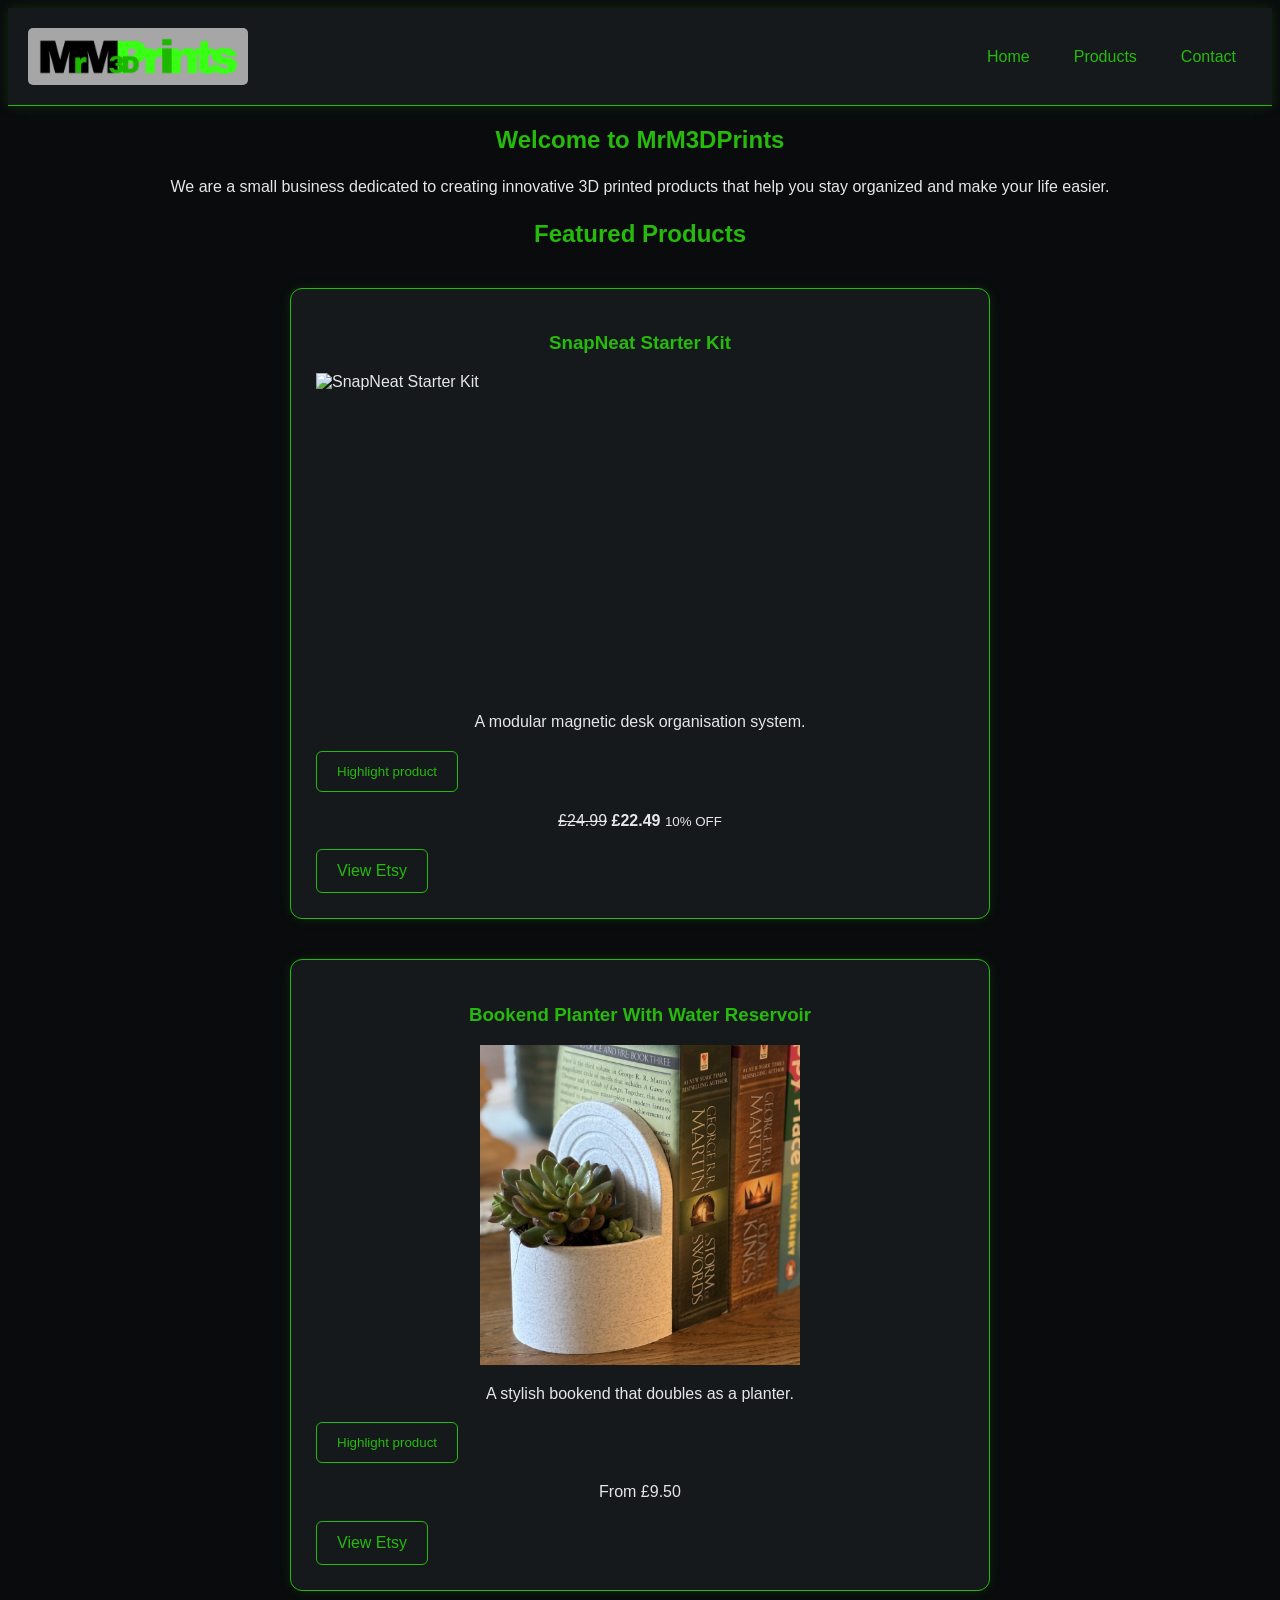
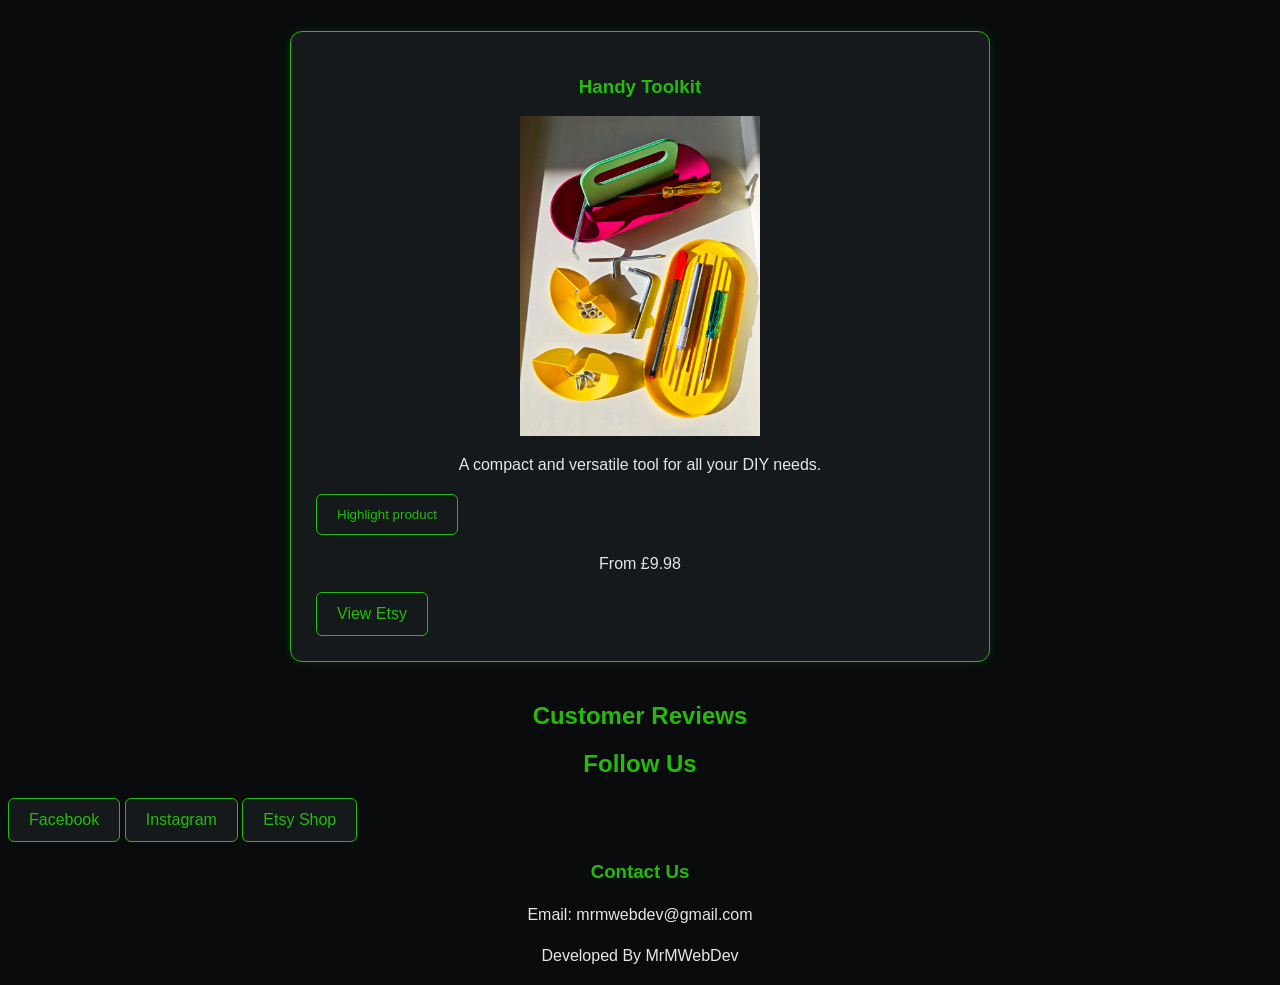
==== lesson-01/index.html @ 3fc4d609 "Fix price bug, rename files, add social links" ====
<!doctype html>

<html lang="en">

<head>
    <meta charset="UTF-8" />
    <meta name="viewport" content="width=device-width, initial-scale=1.0" />
    <link rel="stylesheet" href="css/style.css" />
    <title>MrM3DPrints | 3D Printed Desk & Home Products</title>
</head>

<body>
    <header>
        <div class="logo-bg">
            <img class="nav-img" src="images/mrm3dprints-long.png" alt="MrM3DPrints Logo" />
        </div>

        <button id="menu-toggle" type="button" aria-expanded="false" aria-controls="main-nav">
            ☰ Menu
        </button>

        <nav id="main-nav">
            <!-- Navigation links -->
            <a href="#">Home</a>
            <a href="#">Products</a>
            <a href="#">Contact</a>
        </nav>
    </header>

    <main>
        <section>
            <h1>Welcome to MrM3DPrints</h1>
            <p>
                We are a small business dedicated to creating innovative 3D printed products that help you
                stay organized and make your life easier.
            </p>
        </section>

        <h2>Featured Products</h2>

        <div id="product-list">

        </div>

        <section>
            <h2>Customer Reviews</h2>
        </section>
    </main>

    <section class="social-section">

        <h2>Follow Us</h2>

        <div class="social-links">
            <a class="neon-button" href="https://www.facebook.com/MrM3DPrints" target="_blank"
                rel="noopener noreferrer">
                Facebook
            </a>
            <a class="neon-button" href="https://www.instagram.com/mrm3dprints" target="_blank"
                rel="noopener noreferrer">
                Instagram
            </a>
            <a class="neon-button" href="https://mrm3dprints.etsy.com" target="_blank" rel="noopener noreferrer">
                Etsy Shop
            </a>
        </div>

    </section>

    <footer>
        <h3>Contact Us</h3>
        <p>Email: mrmwebdev@gmail.com</p>
        <p>Developed By MrMWebDev</p>
    </footer>

    <script src="js/scripts.js"></script>
</body>

</html>
---- lesson-01/css/style.css ----
body {
    background-color: #090b0d;
    color: #e6e6e6;
    font-family: Arial, sans-serif;
}

header {
    display: flex;
    padding: 20px;
    justify-content: space-between;
    background-color: #15191c;
    border-bottom: 1px solid #26ba0c;
    box-shadow: 0 0 12px rgba(38, 186, 12, 0.2);
}

/* Navigation links */
#menu-toggle {
    display: none;
    background: #15191c;
    color: #26ba0c;
    border: 1px solid #26ba0c;
    padding: 10px 15px;
    border-radius: 6px;
    cursor: pointer;
}

nav {
    display: flex;
    align-items: center;
    gap: 12px;
}

.logo-bg {
    display: flex;
    background-color: #a6a6a6;
    align-items: center;
    justify-content: center;
    margin-right: 20px;
    padding: 10px;
    border-radius: 5px;
}

.nav-img {
    display: block;
    max-width: 200px;
    height: auto;
}

header a {
    text-decoration: none;
    padding: 10px 16px;
    border-radius: 5px;
    color: #26ba0c;
    transition:
        background-color 0.2s ease,
        box-shadow 0.2s ease;
}

header a:hover {
    background-color: #202a20;
    box-shadow: 0 0 10px rgba(38, 186, 12, 0.3);
    text-decoration: none;
}

.neon-button {
    display: inline-block;
    padding: 12px 20px;
    color: #26ba0c;
    background-color: #15191c;
    border: 1px solid #26ba0c;
    border-radius: 6px;
    text-decoration: none;
    transition: background-color 0.2s ease, box-shadow 0.2s ease;
}

.neon-button:hover {
    background-color: #202a20;
    box-shadow: 0 0 12px rgba(38, 186, 12, 0.35);
}

.neon-button:focus-visible,
nav a:focus-visible {
    outline: 2px solid #e6e6e6;
    outline-offset: 4px;
}

h1,
h2,
h3 {
    text-align: center;
    color: #26ba0c;
}

p {
    text-align: center;
    font-size: 16px;
    color: #e6e6e6;
    line-height: 1.6;
}

/* Product section */
.product-section {
    box-sizing: border-box;
    width: 90%;
    max-width: 700px;
    margin: 40px auto;
    padding: 25px;
    border-radius: 12px;
    background-color: #15191c;
    border: 1px solid #26ba0c;
    box-shadow: 0 0 12px rgba(38, 186, 12, 0.15);
}

.product-img {
    display: block;
    width: 100%;
    height: 320px;
    object-fit: contain;
    
}

.product-section p {
    color: #e6e6e6;
}

.old-price {
    text-decoration: line-through;
}

.product-section h2 {
    color: #26ba0c;
    text-shadow: 0 0 8px rgba(38, 186, 12, 0.4);
}

.product-section.highlight {
    box-shadow: 0 0 20px rgba(38, 186, 12, 0.6);
}



@media (max-width: 600px) {
    header {
        flex-wrap: wrap;
        align-items: center;
        gap: 15px;
    }

    #menu-toggle {
        display: block;
    }

    #main-nav {
        display: none;
        flex-direction: column;
        width: 100%;
    }

    #main-nav.active {
        display: flex;
    }
}
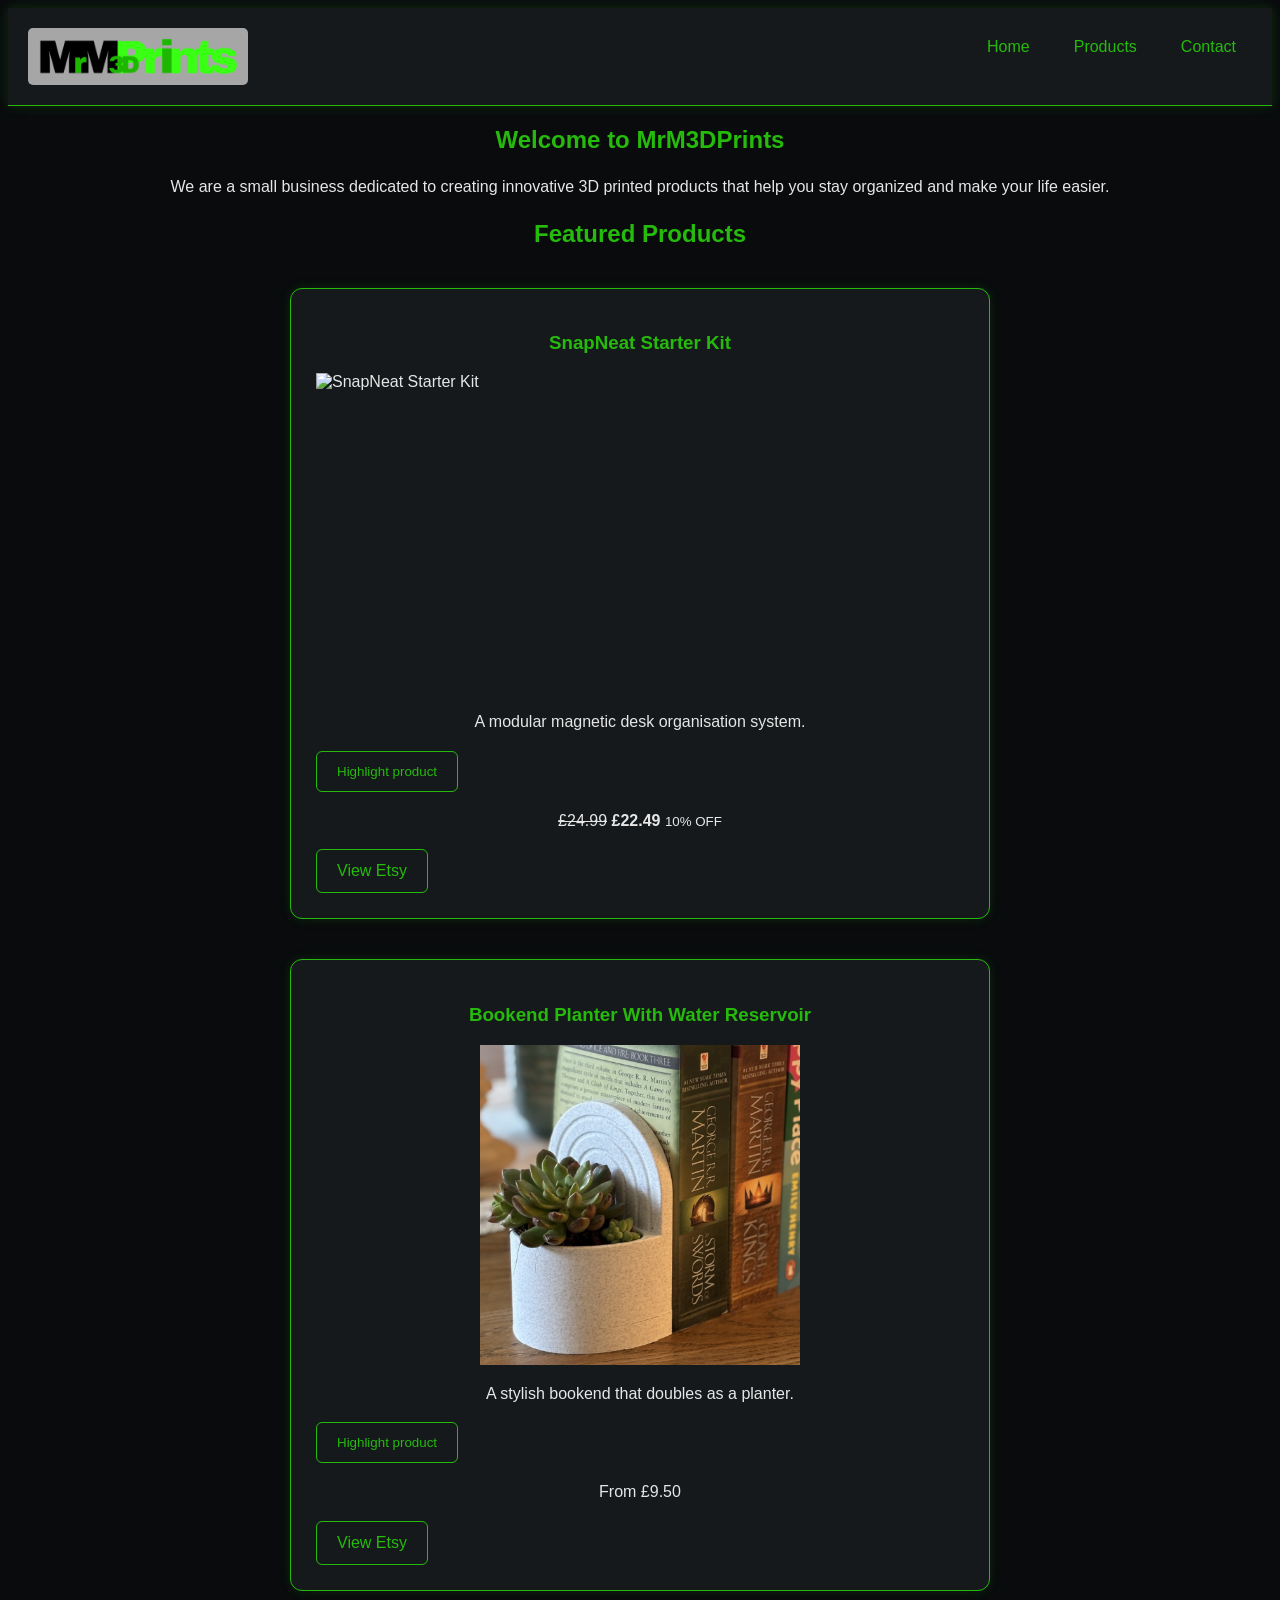
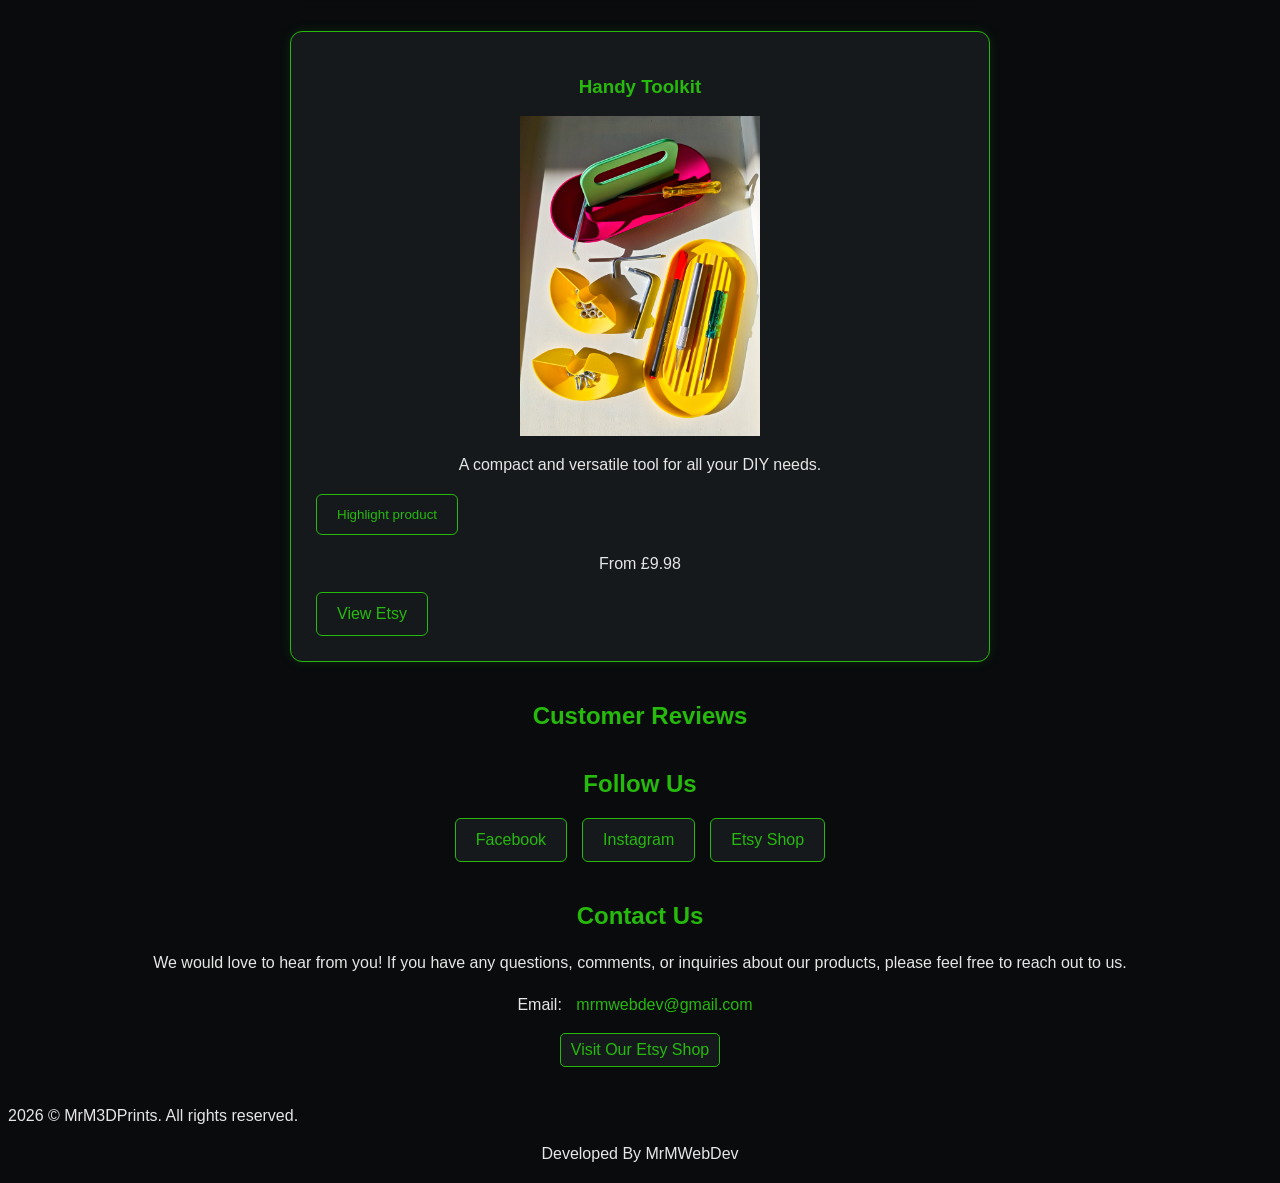
==== commit 766f4fae: "Add contact section and social buttons" ====
--- a/lesson-01/index.html
+++ b/lesson-01/index.html
@@ -12,7 +12,10 @@
 <body>
     <header>
         <div class="logo-bg">
-            <img class="nav-img" src="images/mrm3dprints-long.png" alt="MrM3DPrints Logo" />
+            <picture>
+                <source media="(max-width: 600px)" srcset="images/mrm3dprints.png" />
+                <img class="nav-img" src="images/mrm3dprints-long.png" alt="MrM3DPrints Logo" />
+            </picture>
         </div>
 
         <button id="menu-toggle" type="button" aria-expanded="false" aria-controls="main-nav">
@@ -20,15 +23,14 @@
         </button>
 
         <nav id="main-nav">
-            <!-- Navigation links -->
-            <a href="#">Home</a>
-            <a href="#">Products</a>
-            <a href="#">Contact</a>
+            <a href="#home">Home</a>
+            <a href="#products">Products</a>
+            <a href="#contact">Contact</a>
         </nav>
     </header>
 
     <main>
-        <section>
+        <section id="home">
             <h1>Welcome to MrM3DPrints</h1>
             <p>
                 We are a small business dedicated to creating innovative 3D printed products that help you
@@ -36,7 +38,7 @@
             </p>
         </section>
 
-        <h2>Featured Products</h2>
+        <h2 id="products">Featured Products</h2>
 
         <div id="product-list">
 
@@ -67,9 +69,24 @@
 
     </section>
 
-    <footer>
-        <h3>Contact Us</h3>
-        <p>Email: mrmwebdev@gmail.com</p>
+    <section class="centered" id="contact">
+    
+        <h2>Contact Us</h2>
+    
+        <p>We would love to hear from you! If you have any questions, comments, or inquiries about our products, please
+            feel free to reach out to us.</p>
+    
+        <p>Email: <a href="mailto:mrmwebdev@gmail.com">mrmwebdev@gmail.com</a></p>
+        
+        <a class="neon-button etsy-link" href="https://mrm3dprints.etsy.com" target="_blank" rel="noopener noreferrer">
+            Visit Our Etsy Shop
+        </a>
+        
+    </section>
+
+    <footer id="footer">
+        2026 &copy; MrM3DPrints. All rights reserved.
+
         <p>Developed By MrMWebDev</p>
     </footer>
 
--- a/lesson-01/css/style.css
+++ b/lesson-01/css/style.css
@@ -1,3 +1,7 @@
+html {
+    scroll-behavior: smooth;
+}
+
 body {
     background-color: #090b0d;
     color: #e6e6e6;
@@ -26,7 +30,7 @@
 
 nav {
     display: flex;
-    align-items: center;
+    justify-content: center;
     gap: 12px;
 }
 
@@ -116,7 +120,7 @@
     width: 100%;
     height: 320px;
     object-fit: contain;
-    
+
 }
 
 .product-section p {
@@ -136,7 +140,34 @@
     box-shadow: 0 0 20px rgba(38, 186, 12, 0.6);
 }
 
+.social-links {
+    display: flex;
+    justify-content: center;
+    gap: 15px;
+}
 
+.centered {
+    text-align: center;
+}
+
+.social-section,
+#contact {
+    margin: 40px auto;
+    padding: 0 20px;
+}
+
+#contact a {
+    color: #26ba0c;
+    text-decoration: none;
+    padding: 7px 10px;
+    border-radius: 5px;
+}
+
+#contact a:hover {
+    background-color: #202a20;
+    box-shadow: 0 0 10px rgba(38, 186, 12, 0.3);
+
+}
 
 @media (max-width: 600px) {
     header {
@@ -158,4 +189,8 @@
     #main-nav.active {
         display: flex;
     }
-}
+
+    .nav-img {
+        max-width: 60px;
+    }
+}
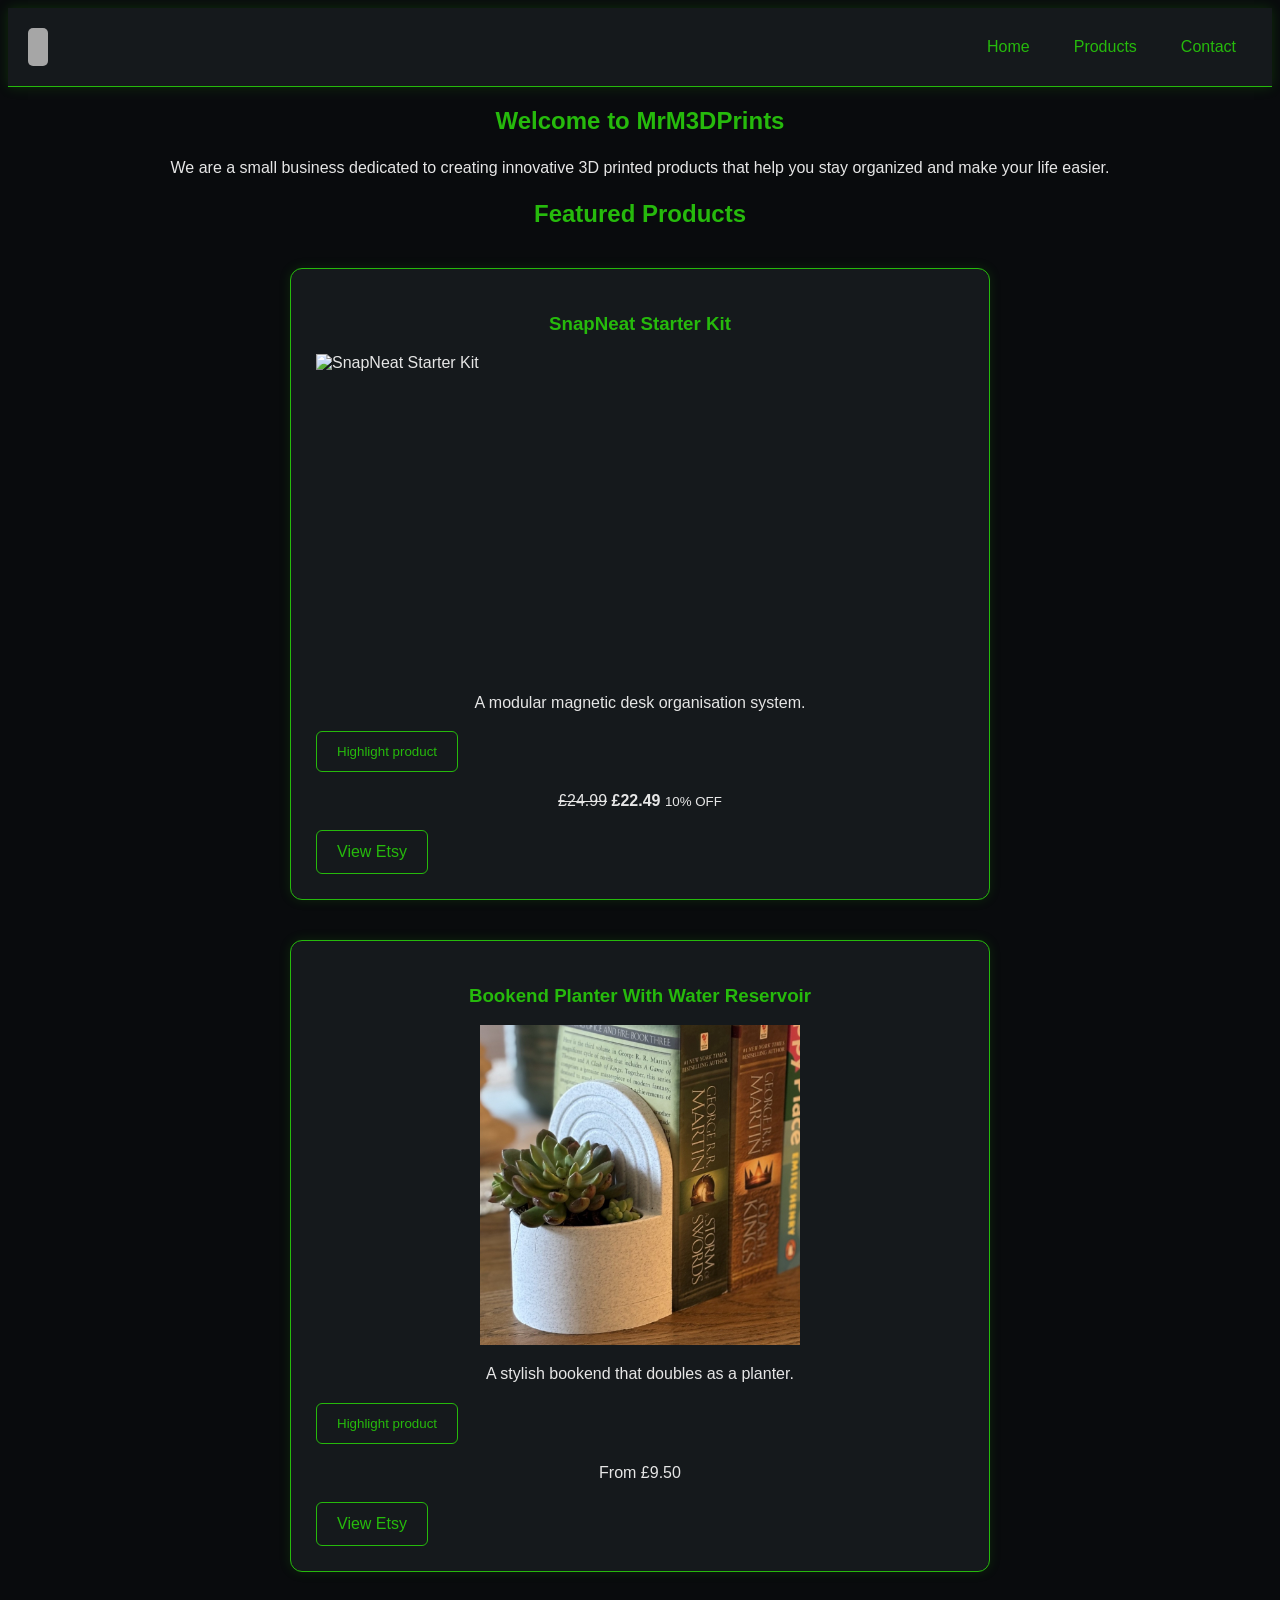
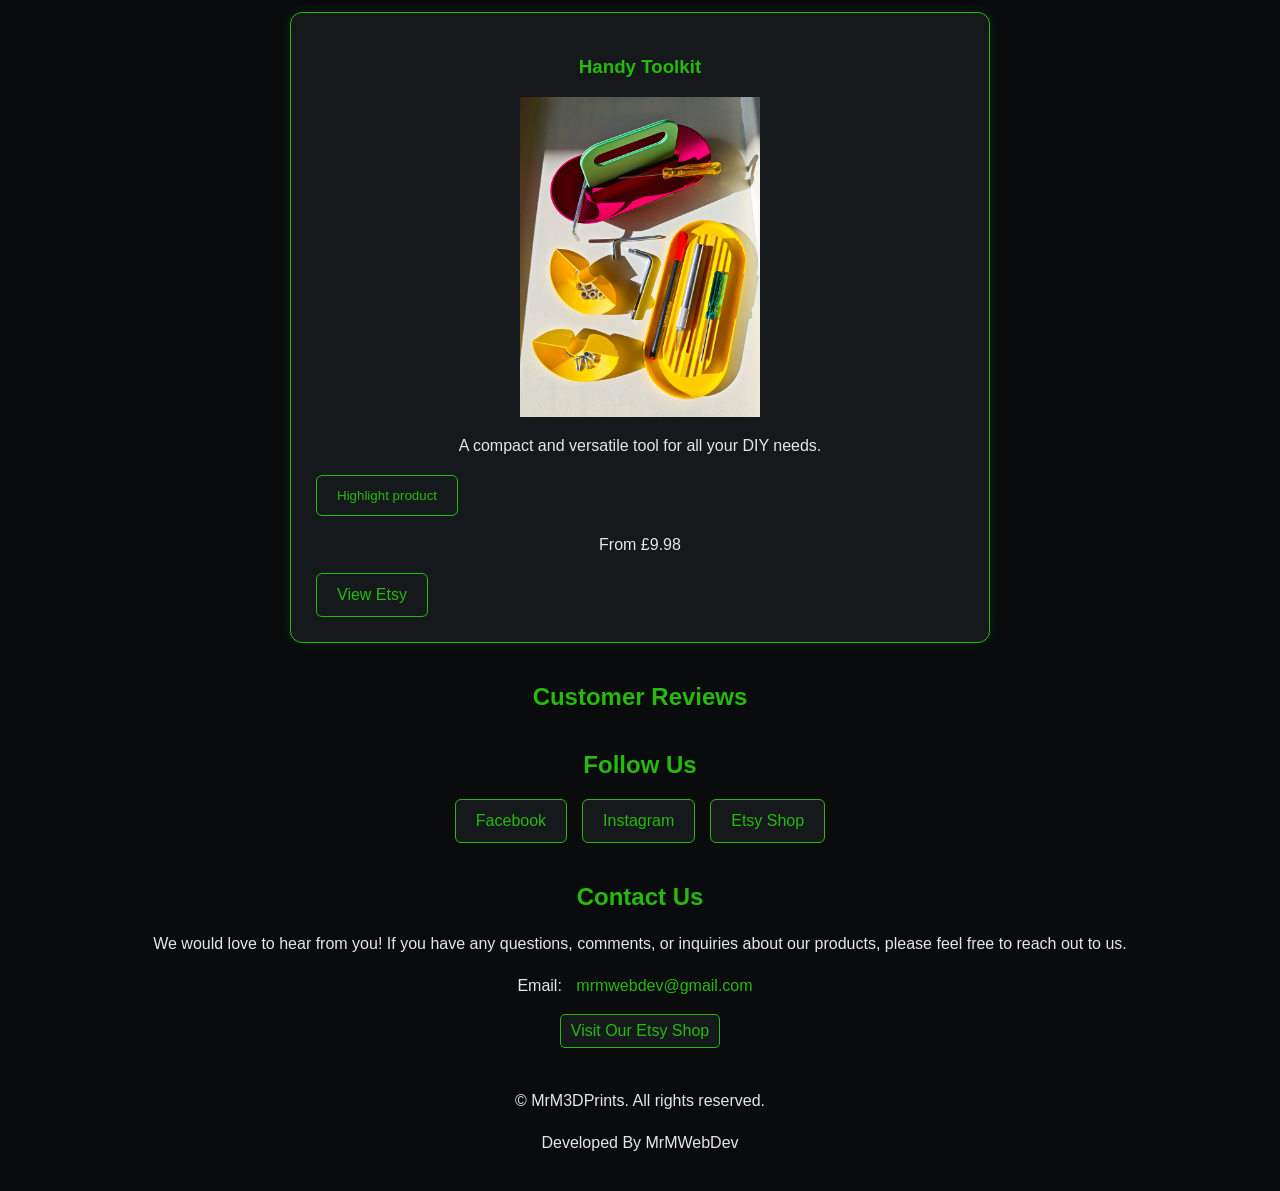
==== commit 93ffc863: "Move social and contact sections inside main" ====
--- a/lesson-01/index.html
+++ b/lesson-01/index.html
@@ -47,45 +47,48 @@
         <section>
             <h2>Customer Reviews</h2>
         </section>
+
+
+        <section class="social-section">
+
+            <h2>Follow Us</h2>
+
+            <div class="social-links">
+                <a class="neon-button" href="https://www.facebook.com/MrM3DPrints" target="_blank"
+                    rel="noopener noreferrer">
+                    Facebook
+                </a>
+                <a class="neon-button" href="https://www.instagram.com/mrm3dprints" target="_blank"
+                    rel="noopener noreferrer">
+                    Instagram
+                </a>
+                <a class="neon-button" href="https://mrm3dprints.etsy.com" target="_blank" rel="noopener noreferrer">
+                    Etsy Shop
+                </a>
+            </div>
+
+        </section>
+
+        <section class="centered" id="contact">
+
+            <h2>Contact Us</h2>
+
+            <p>We would love to hear from you! If you have any questions, comments, or inquiries about our products,
+                please
+                feel free to reach out to us.</p>
+
+            <p>Email: <a href="mailto:mrmwebdev@gmail.com">mrmwebdev@gmail.com</a></p>
+
+            <a class="neon-button" href="https://mrm3dprints.etsy.com" target="_blank"
+                rel="noopener noreferrer">
+                Visit Our Etsy Shop
+            </a>
+
+        </section>
     </main>
 
-    <section class="social-section">
-
-        <h2>Follow Us</h2>
-
-        <div class="social-links">
-            <a class="neon-button" href="https://www.facebook.com/MrM3DPrints" target="_blank"
-                rel="noopener noreferrer">
-                Facebook
-            </a>
-            <a class="neon-button" href="https://www.instagram.com/mrm3dprints" target="_blank"
-                rel="noopener noreferrer">
-                Instagram
-            </a>
-            <a class="neon-button" href="https://mrm3dprints.etsy.com" target="_blank" rel="noopener noreferrer">
-                Etsy Shop
-            </a>
-        </div>
-
-    </section>
-
-    <section class="centered" id="contact">
-    
-        <h2>Contact Us</h2>
-    
-        <p>We would love to hear from you! If you have any questions, comments, or inquiries about our products, please
-            feel free to reach out to us.</p>
-    
-        <p>Email: <a href="mailto:mrmwebdev@gmail.com">mrmwebdev@gmail.com</a></p>
-        
-        <a class="neon-button etsy-link" href="https://mrm3dprints.etsy.com" target="_blank" rel="noopener noreferrer">
-            Visit Our Etsy Shop
-        </a>
-        
-    </section>
-
-    <footer id="footer">
-        2026 &copy; MrM3DPrints. All rights reserved.
+    <footer>
+        <p>&copy; MrM3DPrints. All rights reserved.</p>
 
         <p>Developed By MrMWebDev</p>
     </footer>
--- a/lesson-01/css/style.css
+++ b/lesson-01/css/style.css
@@ -30,7 +30,7 @@
 
 nav {
     display: flex;
-    justify-content: center;
+    align-items: center;
     gap: 12px;
 }
 
@@ -142,6 +142,7 @@
 
 .social-links {
     display: flex;
+    flex-wrap: wrap;
     justify-content: center;
     gap: 15px;
 }
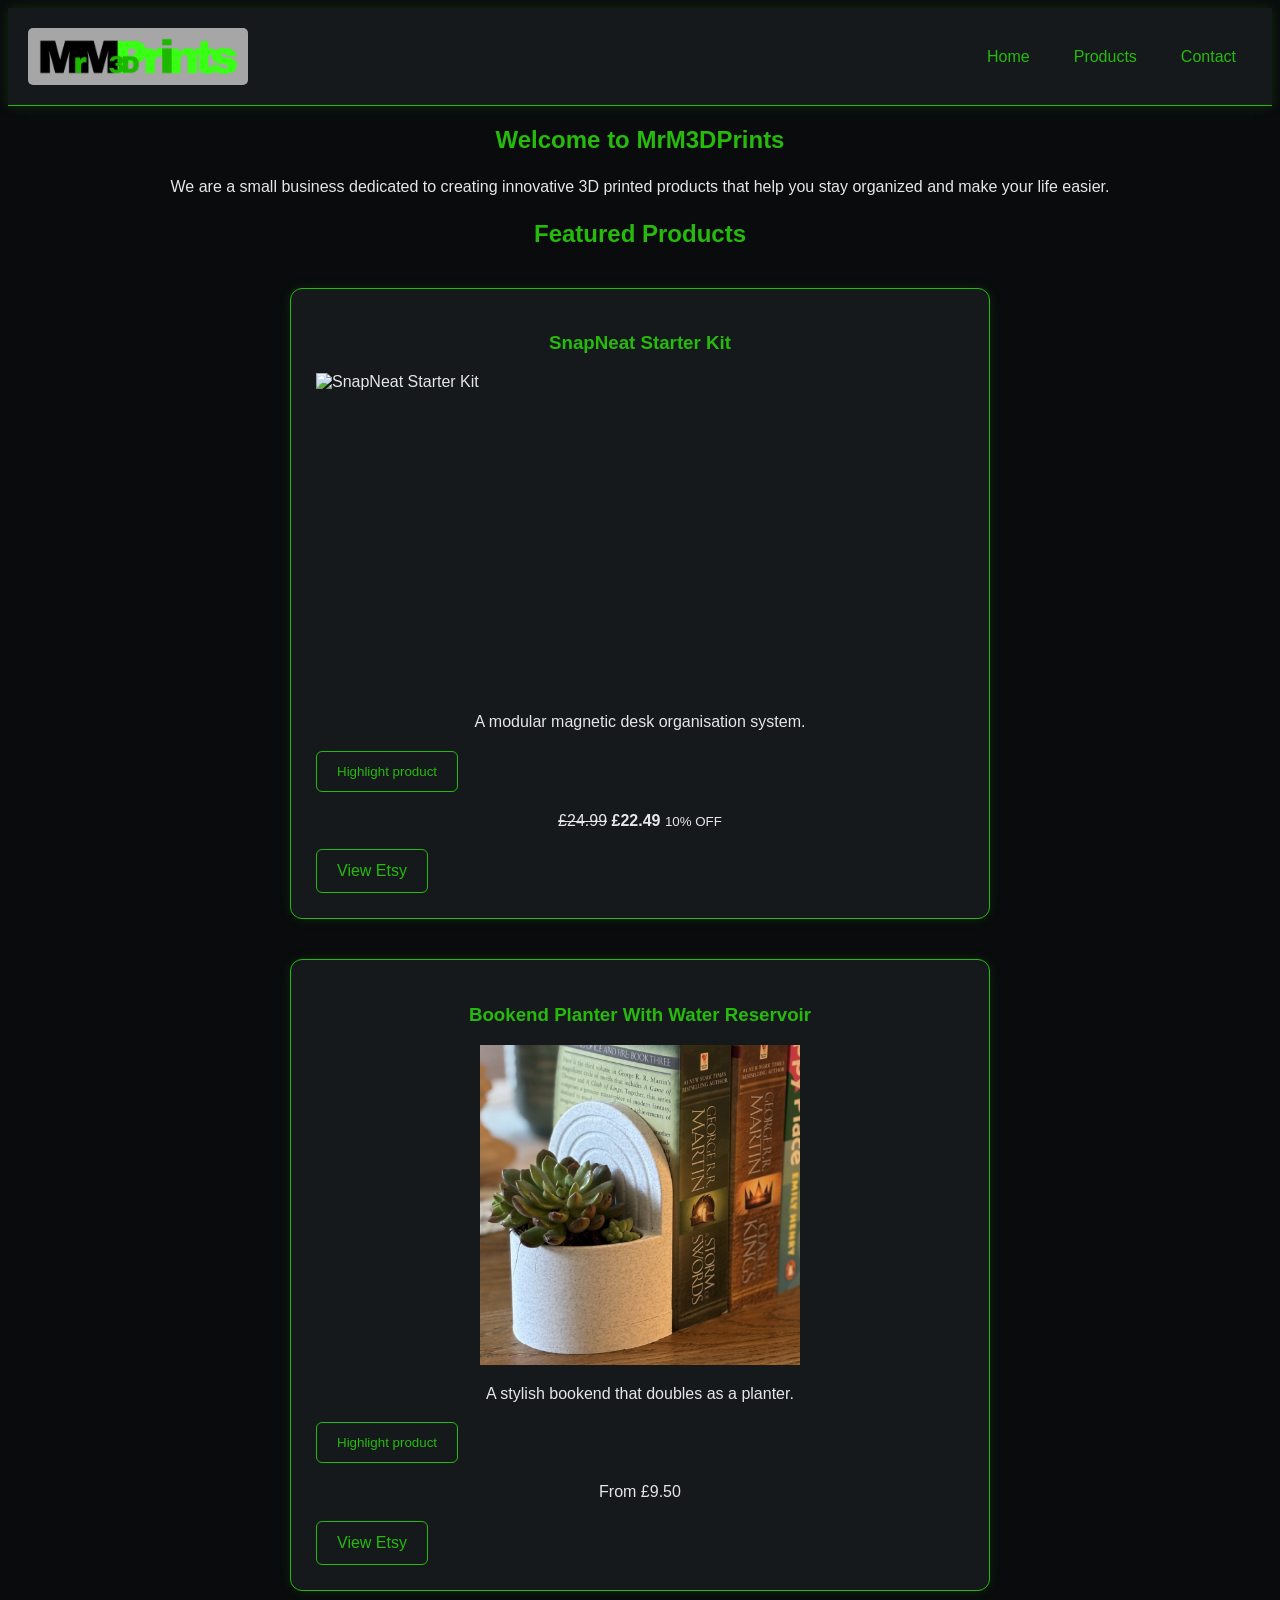
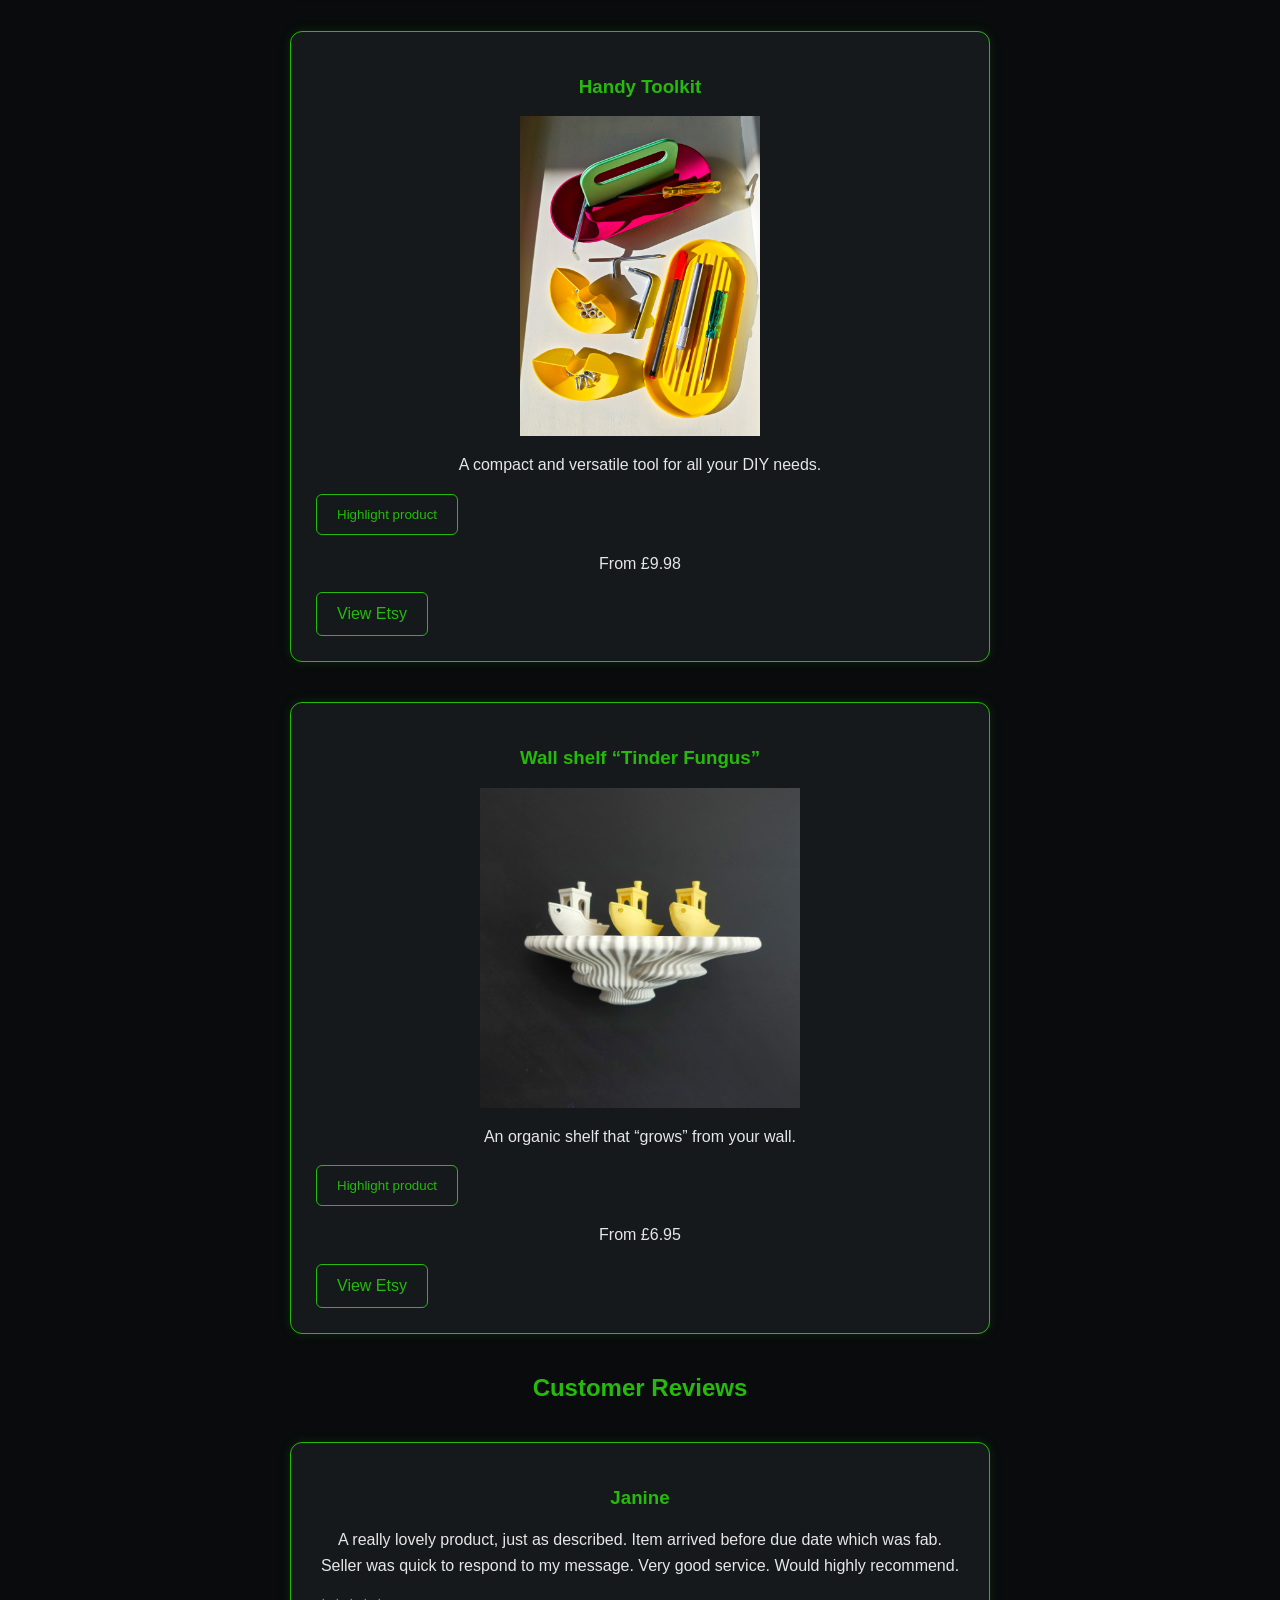
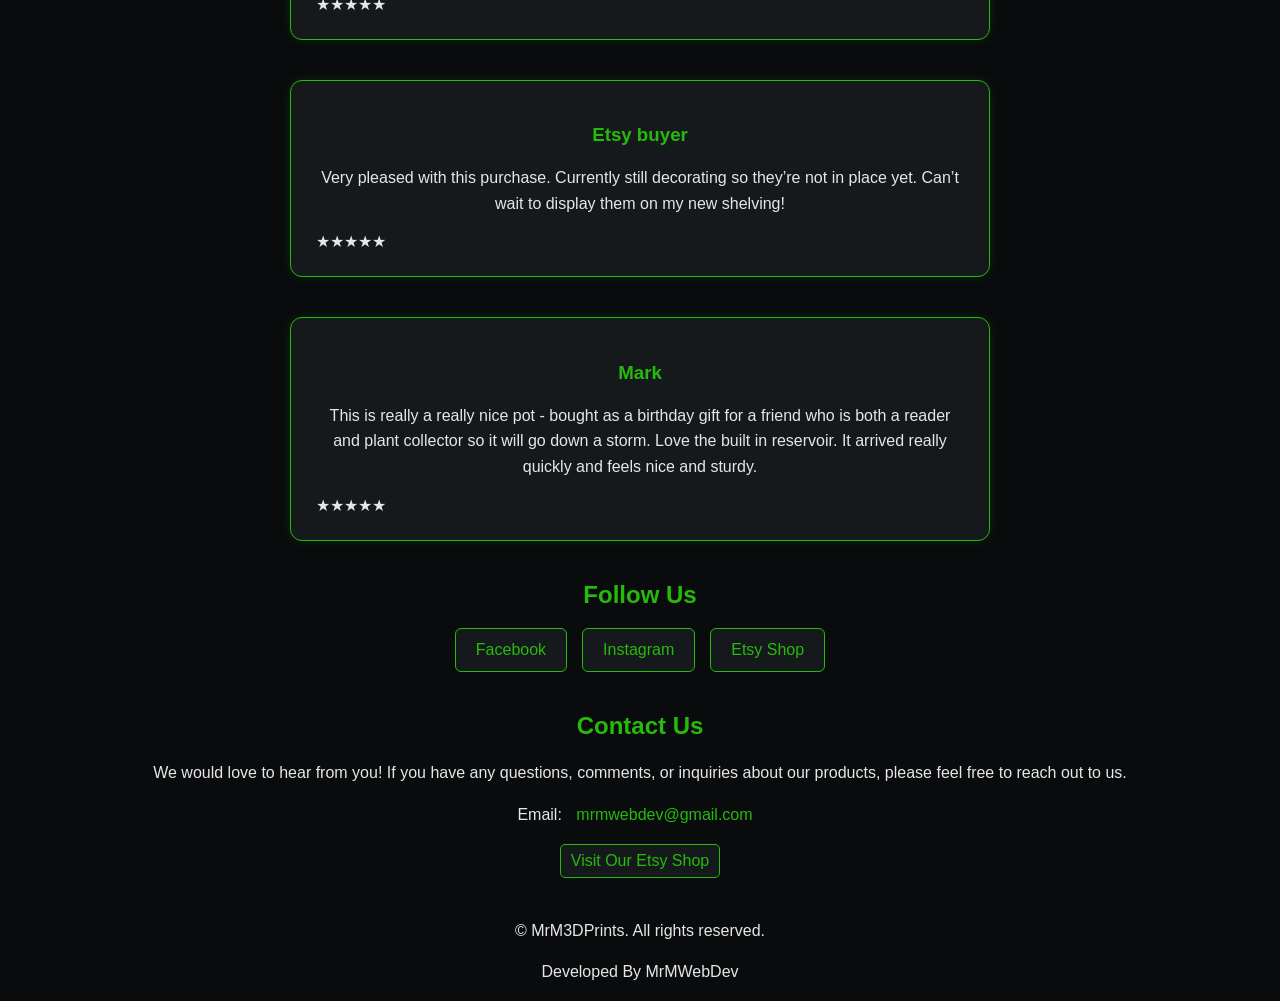
==== commit 290a1f7f: "fixing review" ====
--- a/lesson-01/index.html
+++ b/lesson-01/index.html
@@ -24,7 +24,7 @@
 
         <nav id="main-nav">
             <a href="#home">Home</a>
-            <a href="#products">Products</a>
+            <a href="#featured-products">Products</a>
             <a href="#contact">Contact</a>
         </nav>
     </header>
@@ -38,7 +38,7 @@
             </p>
         </section>
 
-        <h2 id="products">Featured Products</h2>
+        <h2 id="featured-products">Featured Products</h2>
 
         <div id="product-list">
 
@@ -46,6 +46,10 @@
 
         <section>
             <h2>Customer Reviews</h2>
+            <div id="review-list">
+                <!-- Reviews will be dynamically inserted here -->
+
+            </div>
         </section>
 
 
@@ -79,8 +83,7 @@
 
             <p>Email: <a href="mailto:mrmwebdev@gmail.com">mrmwebdev@gmail.com</a></p>
 
-            <a class="neon-button" href="https://mrm3dprints.etsy.com" target="_blank"
-                rel="noopener noreferrer">
+            <a class="neon-button" href="https://mrm3dprints.etsy.com" target="_blank" rel="noopener noreferrer">
                 Visit Our Etsy Shop
             </a>
 
@@ -93,6 +96,8 @@
         <p>Developed By MrMWebDev</p>
     </footer>
 
+    <script src="js/reviews.js"></script>
+    <script src="js/products.js"></script>
     <script src="js/scripts.js"></script>
 </body>
 
--- a/lesson-01/css/style.css
+++ b/lesson-01/css/style.css
@@ -140,6 +140,18 @@
     box-shadow: 0 0 20px rgba(38, 186, 12, 0.6);
 }
 
+.review-card {
+    box-sizing: border-box;
+    width: 90%;
+    max-width: 700px;
+    margin: 40px auto;
+    padding: 25px;
+    border-radius: 12px;
+    background-color: #15191c;
+    border: 1px solid #26ba0c;
+    box-shadow: 0 0 12px rgba(38, 186, 12, 0.15);
+}
+
 .social-links {
     display: flex;
     flex-wrap: wrap;
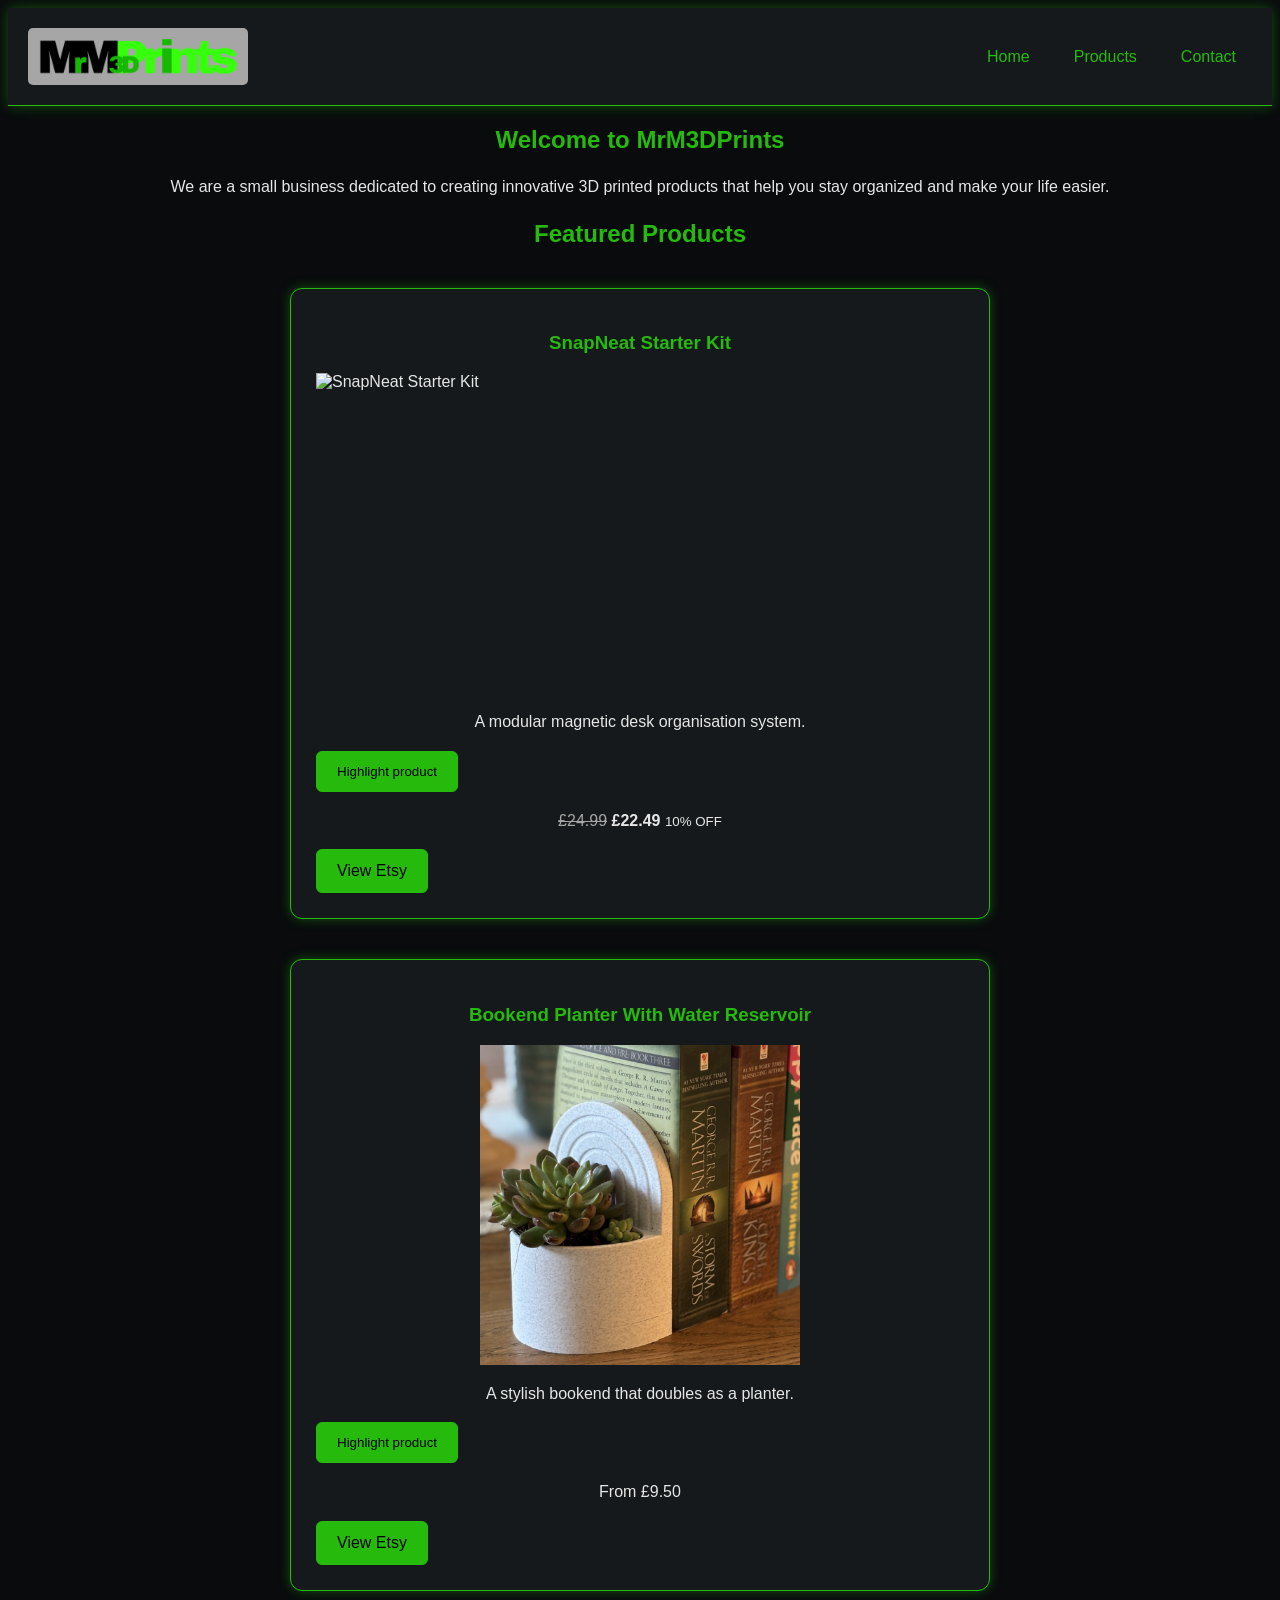
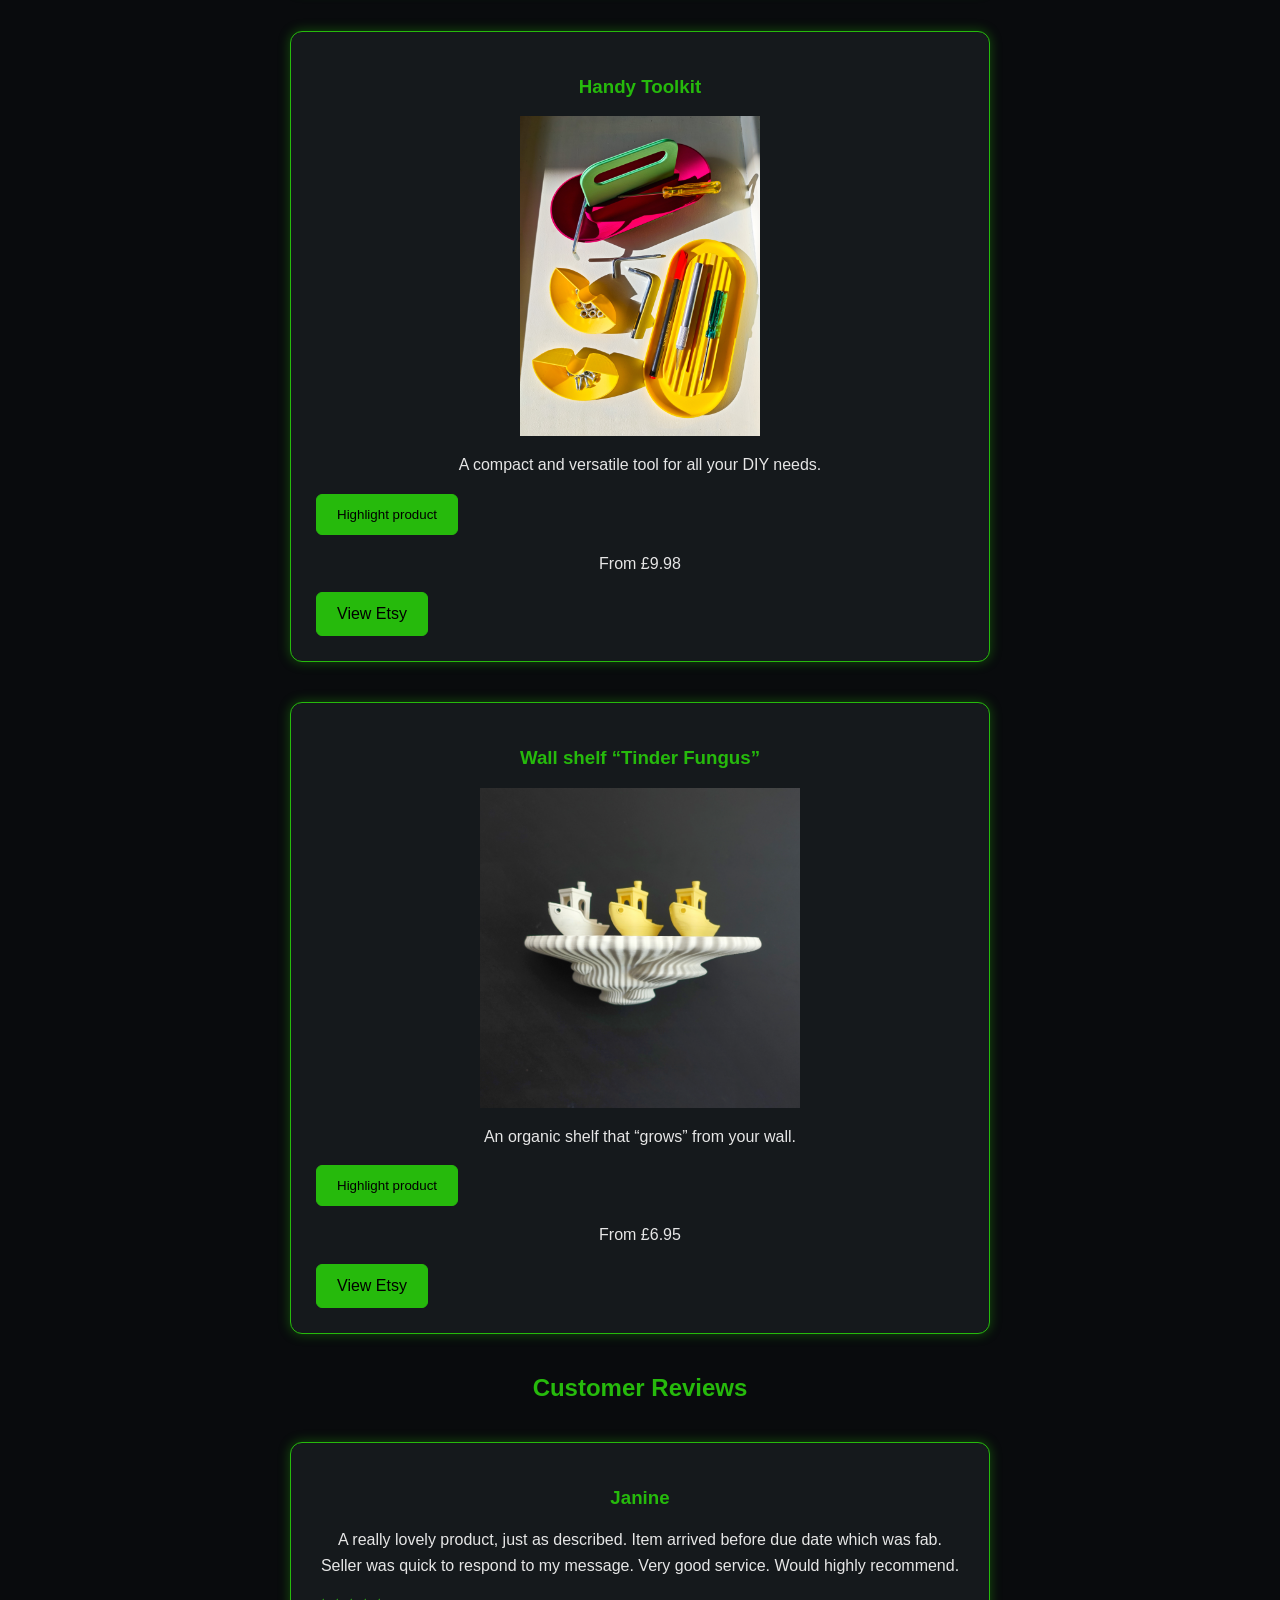
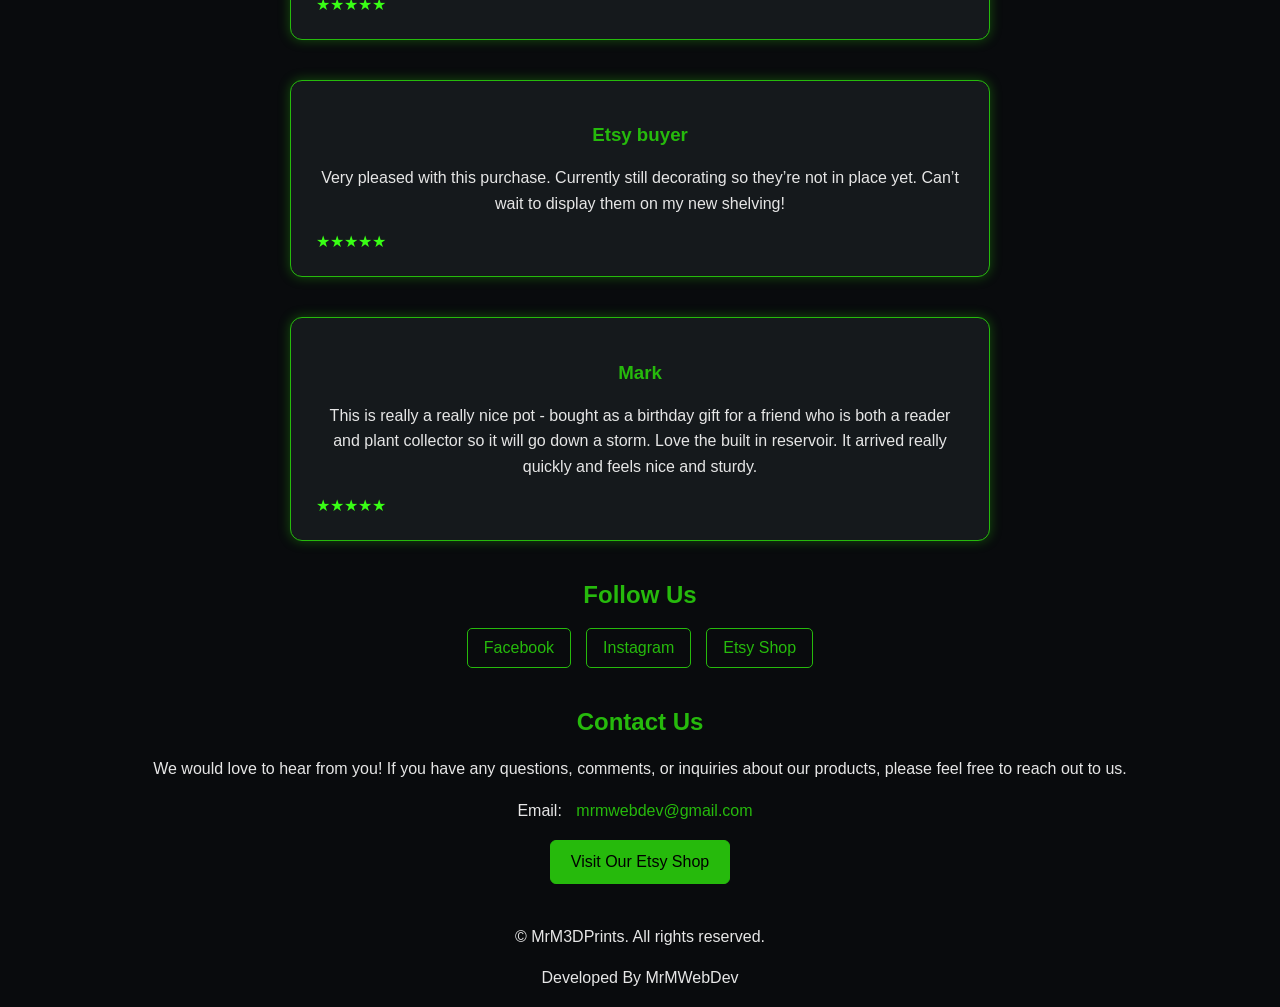
==== commit ce47e843: "fixed colours + css" ====
--- a/lesson-01/index.html
+++ b/lesson-01/index.html
@@ -5,6 +5,7 @@
 <head>
     <meta charset="UTF-8" />
     <meta name="viewport" content="width=device-width, initial-scale=1.0" />
+    <meta name="description" content="3D printing services and 3D printed home decor products, made in the UK">
     <link rel="stylesheet" href="css/style.css" />
     <title>MrM3DPrints | 3D Printed Desk & Home Products</title>
 </head>
@@ -44,7 +45,7 @@
 
         </div>
 
-        <section>
+        <section id="reviews">
             <h2>Customer Reviews</h2>
             <div id="review-list">
                 <!-- Reviews will be dynamically inserted here -->
@@ -58,15 +59,13 @@
             <h2>Follow Us</h2>
 
             <div class="social-links">
-                <a class="neon-button" href="https://www.facebook.com/MrM3DPrints" target="_blank"
-                    rel="noopener noreferrer">
+                <a href="https://www.facebook.com/MrM3DPrints" target="_blank" rel="noopener noreferrer">
                     Facebook
                 </a>
-                <a class="neon-button" href="https://www.instagram.com/mrm3dprints" target="_blank"
-                    rel="noopener noreferrer">
+                <a href="https://www.instagram.com/mrm3dprints" target="_blank" rel="noopener noreferrer">
                     Instagram
                 </a>
-                <a class="neon-button" href="https://mrm3dprints.etsy.com" target="_blank" rel="noopener noreferrer">
+                <a href="https://mrm3dprints.etsy.com" target="_blank" rel="noopener noreferrer">
                     Etsy Shop
                 </a>
             </div>
@@ -81,7 +80,7 @@
                 please
                 feel free to reach out to us.</p>
 
-            <p>Email: <a href="mailto:mrmwebdev@gmail.com">mrmwebdev@gmail.com</a></p>
+            <p>Email: <a class="email" href="mailto:mrmwebdev@gmail.com">mrmwebdev@gmail.com</a></p>
 
             <a class="neon-button" href="https://mrm3dprints.etsy.com" target="_blank" rel="noopener noreferrer">
                 Visit Our Etsy Shop
@@ -96,9 +95,9 @@
         <p>Developed By MrMWebDev</p>
     </footer>
 
-    <script src="js/reviews.js"></script>
-    <script src="js/products.js"></script>
-    <script src="js/scripts.js"></script>
+    <script src="js/reviews.js" defer></script>
+    <script src="js/products.js" defer></script>
+    <script src="js/scripts.js" defer></script>
 </body>
 
 </html>
--- a/lesson-01/css/style.css
+++ b/lesson-01/css/style.css
@@ -1,10 +1,23 @@
+:root {
+    --primary-color: #26ba0c;
+    --bright-color: #39ff15;
+    --glow-color: rgba(38, 186, 12, 0.4);
+    --secondary-color: #15191c;
+    --hover-glow: #0f2a0b;
+    --primary-bg-color: #090b0d;
+    --img-bg-color: #a6a6a6;
+    --muted-color: #a6a6a6;
+    --text-color: #e6e6e6;
+    --text-on-green: #000000;
+}
+
 html {
     scroll-behavior: smooth;
 }
 
 body {
-    background-color: #090b0d;
-    color: #e6e6e6;
+    background-color: var(--primary-bg-color);
+    color: var(--text-color);
     font-family: Arial, sans-serif;
 }
 
@@ -12,17 +25,17 @@
     display: flex;
     padding: 20px;
     justify-content: space-between;
-    background-color: #15191c;
-    border-bottom: 1px solid #26ba0c;
-    box-shadow: 0 0 12px rgba(38, 186, 12, 0.2);
+    background-color: var(--secondary-color);
+    border-bottom: 1px solid var(--primary-color);
+    box-shadow: 0 0 12px var(--glow-color);
 }
 
 /* Navigation links */
 #menu-toggle {
     display: none;
-    background: #15191c;
-    color: #26ba0c;
-    border: 1px solid #26ba0c;
+    background: var(--secondary-color);
+    color: var(--primary-color);
+    border: 1px solid var(--primary-color);
     padding: 10px 15px;
     border-radius: 6px;
     cursor: pointer;
@@ -36,7 +49,7 @@
 
 .logo-bg {
     display: flex;
-    background-color: #a6a6a6;
+    background-color: var(--img-bg-color);
     align-items: center;
     justify-content: center;
     margin-right: 20px;
@@ -54,37 +67,38 @@
     text-decoration: none;
     padding: 10px 16px;
     border-radius: 5px;
-    color: #26ba0c;
+    color: var(--primary-color);
     transition:
         background-color 0.2s ease,
         box-shadow 0.2s ease;
 }
 
 header a:hover {
-    background-color: #202a20;
-    box-shadow: 0 0 10px rgba(38, 186, 12, 0.3);
+    background-color: var(--hover-glow);
+    box-shadow: 0 0 10px var(--glow-color);
     text-decoration: none;
 }
 
 .neon-button {
     display: inline-block;
     padding: 12px 20px;
-    color: #26ba0c;
-    background-color: #15191c;
-    border: 1px solid #26ba0c;
+    color: var(--text-on-green);
+    background-color: var(--primary-color);
+    border: 1px solid var(--primary-color);
     border-radius: 6px;
     text-decoration: none;
-    transition: background-color 0.2s ease, box-shadow 0.2s ease;
+    transition: background-color 0.2s ease, box-shadow 0.2s ease, color 0.2s ease;
 }
 
 .neon-button:hover {
-    background-color: #202a20;
-    box-shadow: 0 0 12px rgba(38, 186, 12, 0.35);
+    color: var(--primary-color);
+    background-color: var(--hover-glow);
+    box-shadow: 0 0 12px var(--bright-color);
 }
 
 .neon-button:focus-visible,
-nav a:focus-visible {
-    outline: 2px solid #e6e6e6;
+nav a:focus-visible, .social-links a:focus-visible {
+    outline: 2px solid var(--text-color);
     outline-offset: 4px;
 }
 
@@ -92,13 +106,13 @@
 h2,
 h3 {
     text-align: center;
-    color: #26ba0c;
+    color: var(--primary-color);
 }
 
 p {
     text-align: center;
     font-size: 16px;
-    color: #e6e6e6;
+    color: var(--text-color);
     line-height: 1.6;
 }
 
@@ -110,9 +124,9 @@
     margin: 40px auto;
     padding: 25px;
     border-radius: 12px;
-    background-color: #15191c;
-    border: 1px solid #26ba0c;
-    box-shadow: 0 0 12px rgba(38, 186, 12, 0.15);
+    background-color: var(--secondary-color);
+    border: 1px solid var(--primary-color);
+    box-shadow: 0 0 12px var(--glow-color);
 }
 
 .product-img {
@@ -124,20 +138,21 @@
 }
 
 .product-section p {
-    color: #e6e6e6;
+    color: var(--text-color);
 }
 
 .old-price {
     text-decoration: line-through;
+    color: var(--muted-color);
 }
 
 .product-section h2 {
-    color: #26ba0c;
-    text-shadow: 0 0 8px rgba(38, 186, 12, 0.4);
+    color: var(--primary-color);
+    text-shadow: 0 0 8px var(--glow-color);
 }
 
 .product-section.highlight {
-    box-shadow: 0 0 20px rgba(38, 186, 12, 0.6);
+    box-shadow: 0 0 20px var(--bright-color);
 }
 
 .review-card {
@@ -147,9 +162,13 @@
     margin: 40px auto;
     padding: 25px;
     border-radius: 12px;
-    background-color: #15191c;
-    border: 1px solid #26ba0c;
-    box-shadow: 0 0 12px rgba(38, 186, 12, 0.15);
+    background-color: var(--secondary-color);
+    border: 1px solid var(--primary-color);
+    box-shadow: 0 0 12px var(--glow-color);
+}
+
+.stars {
+    color: var(--bright-color);
 }
 
 .social-links {
@@ -157,6 +176,23 @@
     flex-wrap: wrap;
     justify-content: center;
     gap: 15px;
+}
+
+.social-links a {
+    text-decoration: none;
+    padding: 10px 16px;
+    border: 1px solid var(--primary-color);
+    border-radius: 5px;
+    color: var(--primary-color);
+    transition:
+        background-color 0.2s ease,
+        box-shadow 0.2s ease;
+}
+
+.social-links a:hover {
+    background-color: var(--hover-glow);
+    box-shadow: 0 0 10px var(--bright-color);
+    text-decoration: none;
 }
 
 .centered {
@@ -169,16 +205,21 @@
     padding: 0 20px;
 }
 
-#contact a {
-    color: #26ba0c;
+#contact .email {
+
     text-decoration: none;
     padding: 7px 10px;
     border-radius: 5px;
 }
 
-#contact a:hover {
-    background-color: #202a20;
-    box-shadow: 0 0 10px rgba(38, 186, 12, 0.3);
+.email {
+    color: var(--primary-color);
+}
+
+#contact .email:hover {
+    color: var(--primary-color);
+    background-color: var(--hover-glow);
+    box-shadow: 0 0 10px var(--bright-color);
 
 }
 
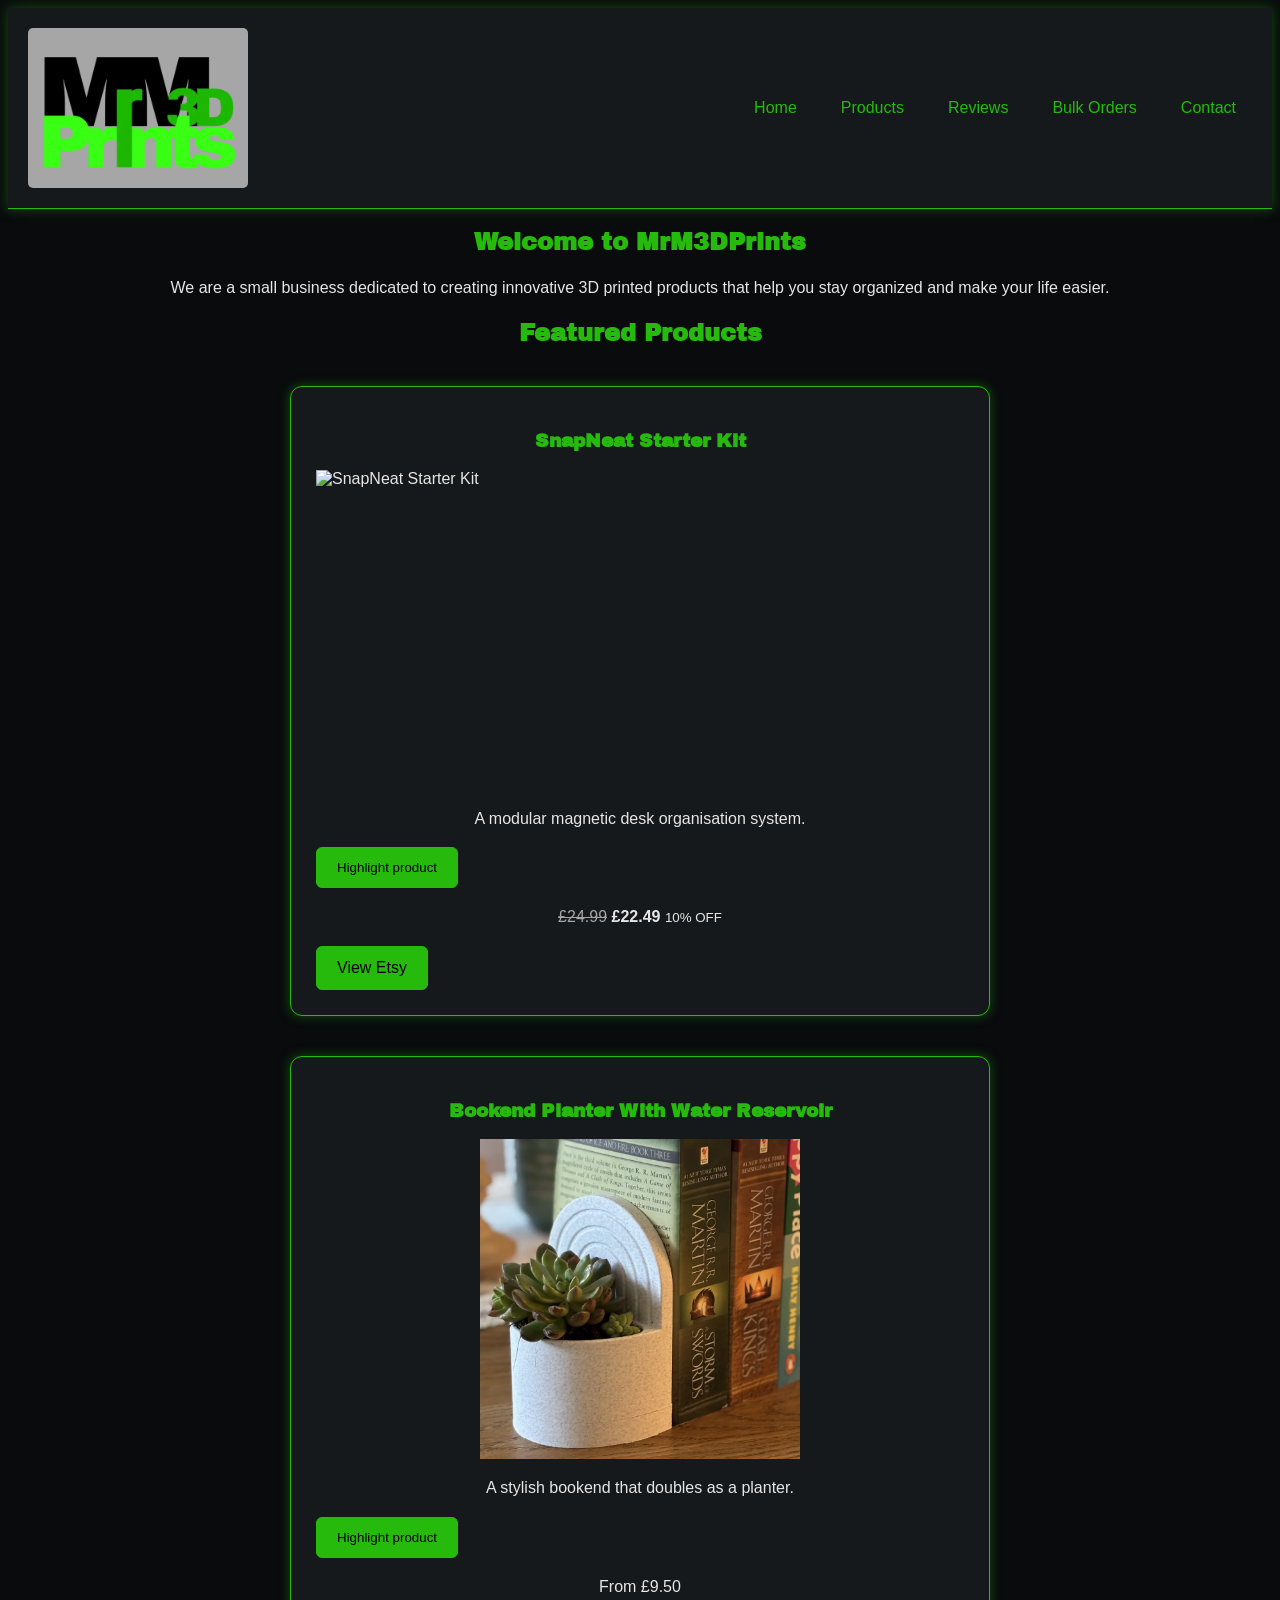
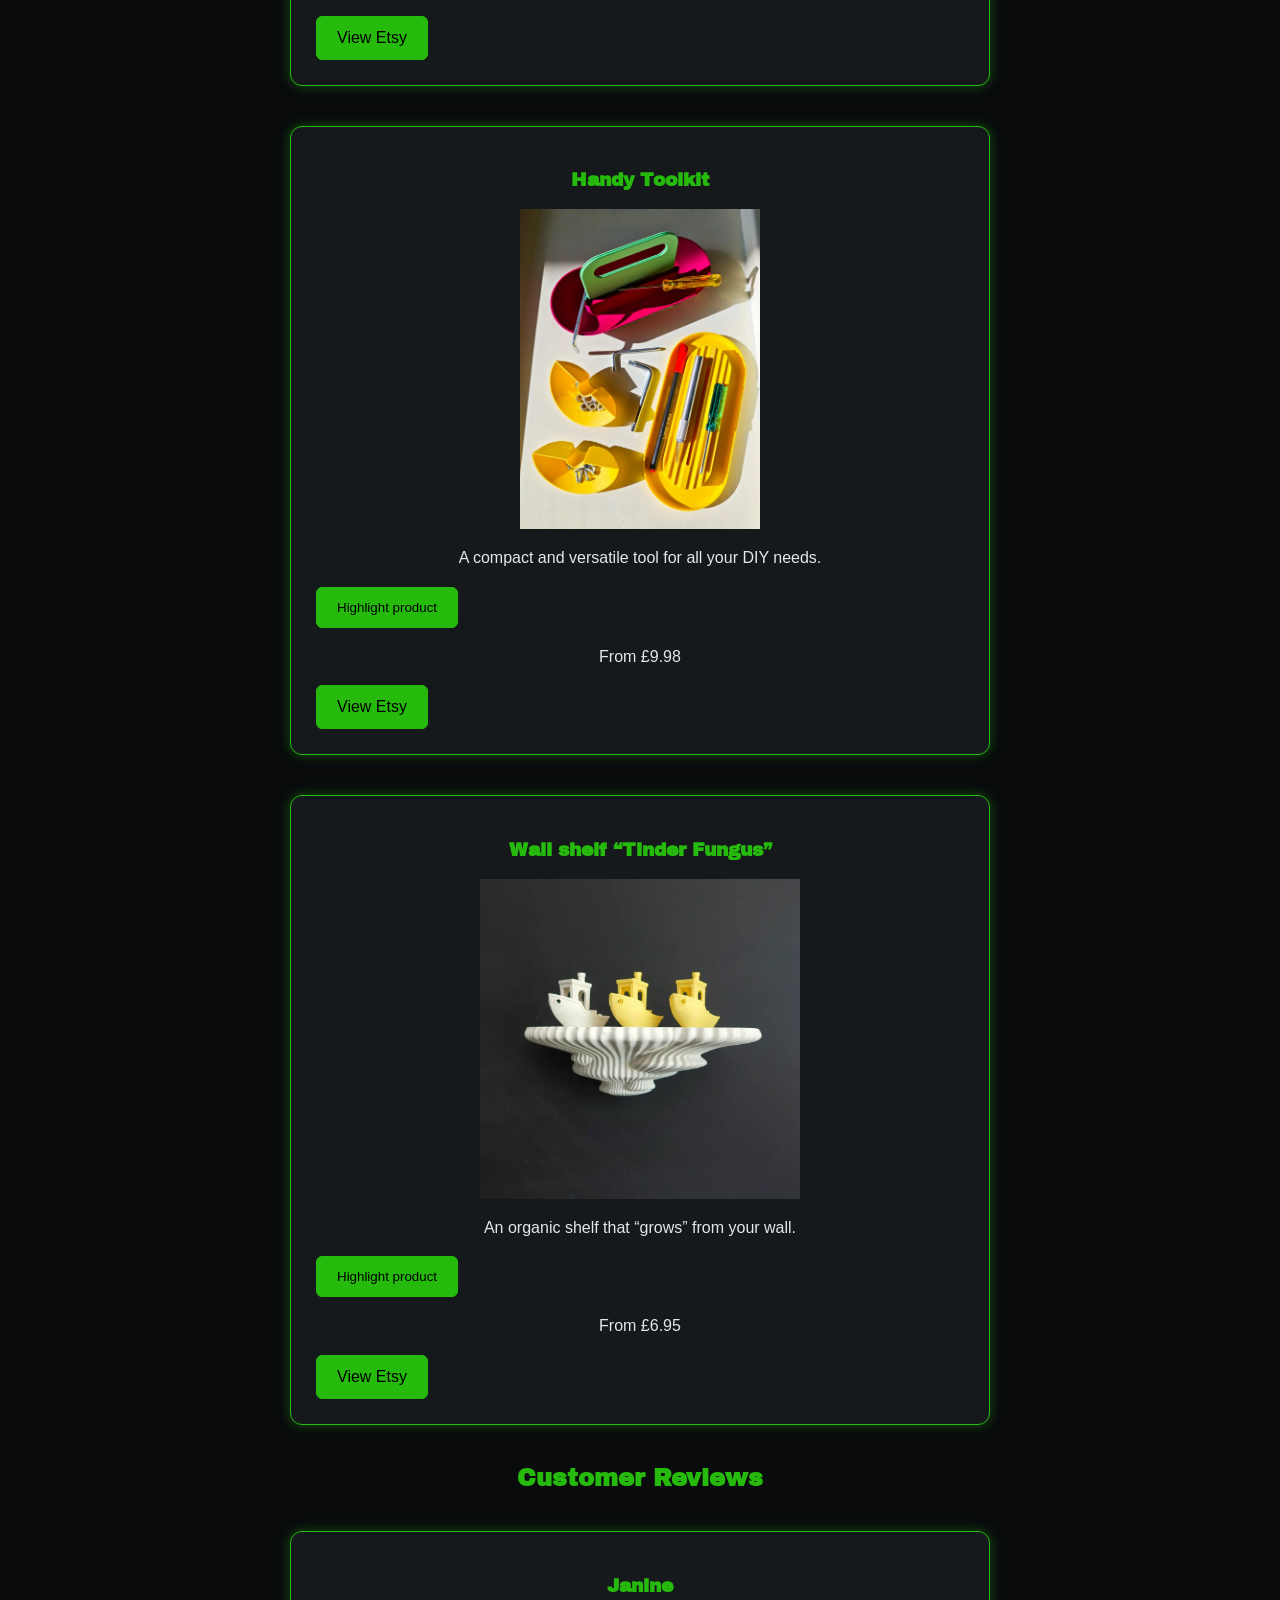
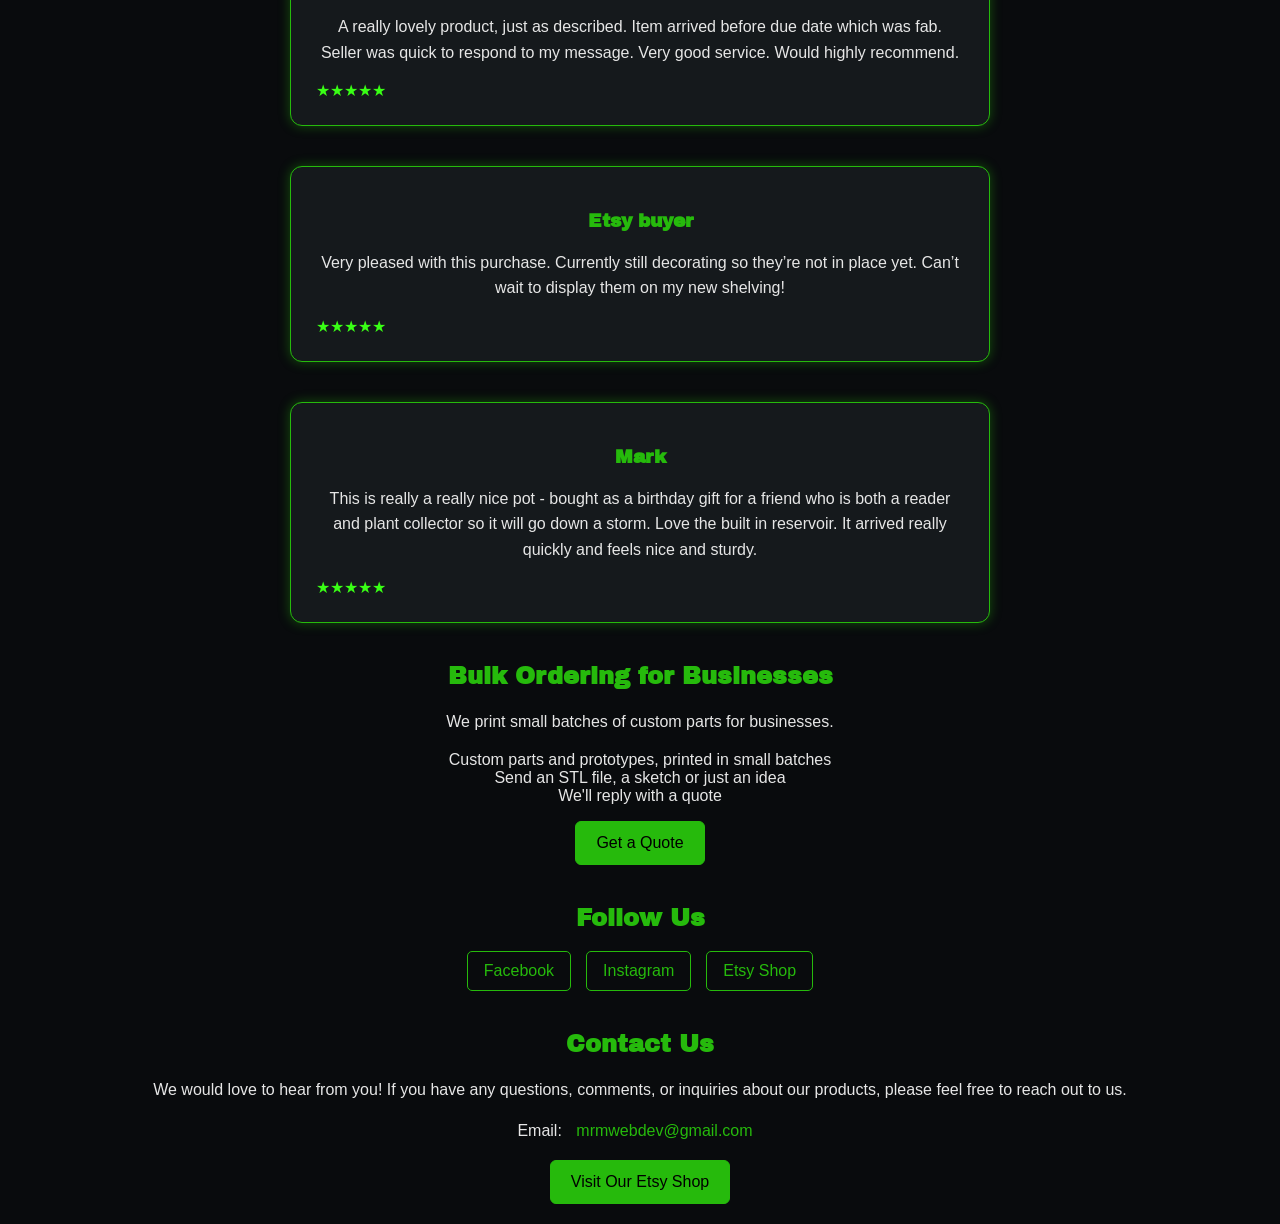
==== commit 43430438: "fixed small bugs added bulk ordering" ====
--- a/lesson-01/index.html
+++ b/lesson-01/index.html
@@ -6,16 +6,24 @@
     <meta charset="UTF-8" />
     <meta name="viewport" content="width=device-width, initial-scale=1.0" />
     <meta name="description" content="3D printing services and 3D printed home decor products, made in the UK">
+    <link rel="preconnect" href="https://fonts.googleapis.com">
+    <link rel="preconnect" href="https://fonts.gstatic.com" crossorigin>
+    <link href="https://fonts.googleapis.com/css2?family=Archivo+Black&display=swap" rel="stylesheet">
     <link rel="stylesheet" href="css/style.css" />
+    <link rel="icon" href="images/mrm3dprints.png" type="image/png">
     <title>MrM3DPrints | 3D Printed Desk & Home Products</title>
+    <meta property="og:title" content="MrM3DPrints | 3D Printed Desk & Home Products">
+    <meta property="og:description" content="3D printing services and 3D printed home decor products, made in the UK">
+    <meta property="og:type" content="website">
+    <!-- <meta property="og:image" content="images/mrm3dprints.png"> -->
 </head>
 
 <body>
     <header>
         <div class="logo-bg">
             <picture>
-                <source media="(max-width: 600px)" srcset="images/mrm3dprints.png" />
-                <img class="nav-img" src="images/mrm3dprints-long.png" alt="MrM3DPrints Logo" />
+                <source media="(max-width: 600px)" srcset="images/mrm3dprints.webp" />
+                <img class="nav-img" src="images/mrm3dprints-long.webp" alt="MrM3DPrints Logo" />
             </picture>
         </div>
 
@@ -26,6 +34,8 @@
         <nav id="main-nav">
             <a href="#home">Home</a>
             <a href="#featured-products">Products</a>
+            <a href="#reviews">Reviews</a>
+            <a href="#business">Bulk Orders</a>
             <a href="#contact">Contact</a>
         </nav>
     </header>
@@ -53,6 +63,16 @@
             </div>
         </section>
 
+        <section class="centered" id="business">
+            <h2>Bulk Ordering for Businesses</h2>
+            <p>We print small batches of custom parts for businesses.</p>
+            <ul>
+                <li>Custom parts and prototypes, printed in small batches</li>
+                <li>Send an STL file, a sketch or just an idea</li>
+                <li>We'll reply with a quote</li>
+            </ul>
+            <a class="neon-button" href="mailto:mrmwebdev@gmail.com?subject=Bulk%20order%20enquiry">Get a Quote</a>
+        </section>
 
         <section class="social-section">
 
--- a/lesson-01/css/style.css
+++ b/lesson-01/css/style.css
@@ -97,7 +97,9 @@
 }
 
 .neon-button:focus-visible,
-nav a:focus-visible, .social-links a:focus-visible {
+nav a:focus-visible,
+.social-links a:focus-visible,
+.email:focus-visible {
     outline: 2px solid var(--text-color);
     outline-offset: 4px;
 }
@@ -105,6 +107,7 @@
 h1,
 h2,
 h3 {
+    font-family: "Archivo Black", Arial, sans-serif;
     text-align: center;
     color: var(--primary-color);
 }
@@ -200,9 +203,15 @@
 }
 
 .social-section,
-#contact {
+#contact,
+#business {
     margin: 40px auto;
     padding: 0 20px;
+}
+
+#business ul {
+    list-style-type: none;
+    padding: 0;
 }
 
 #contact .email {
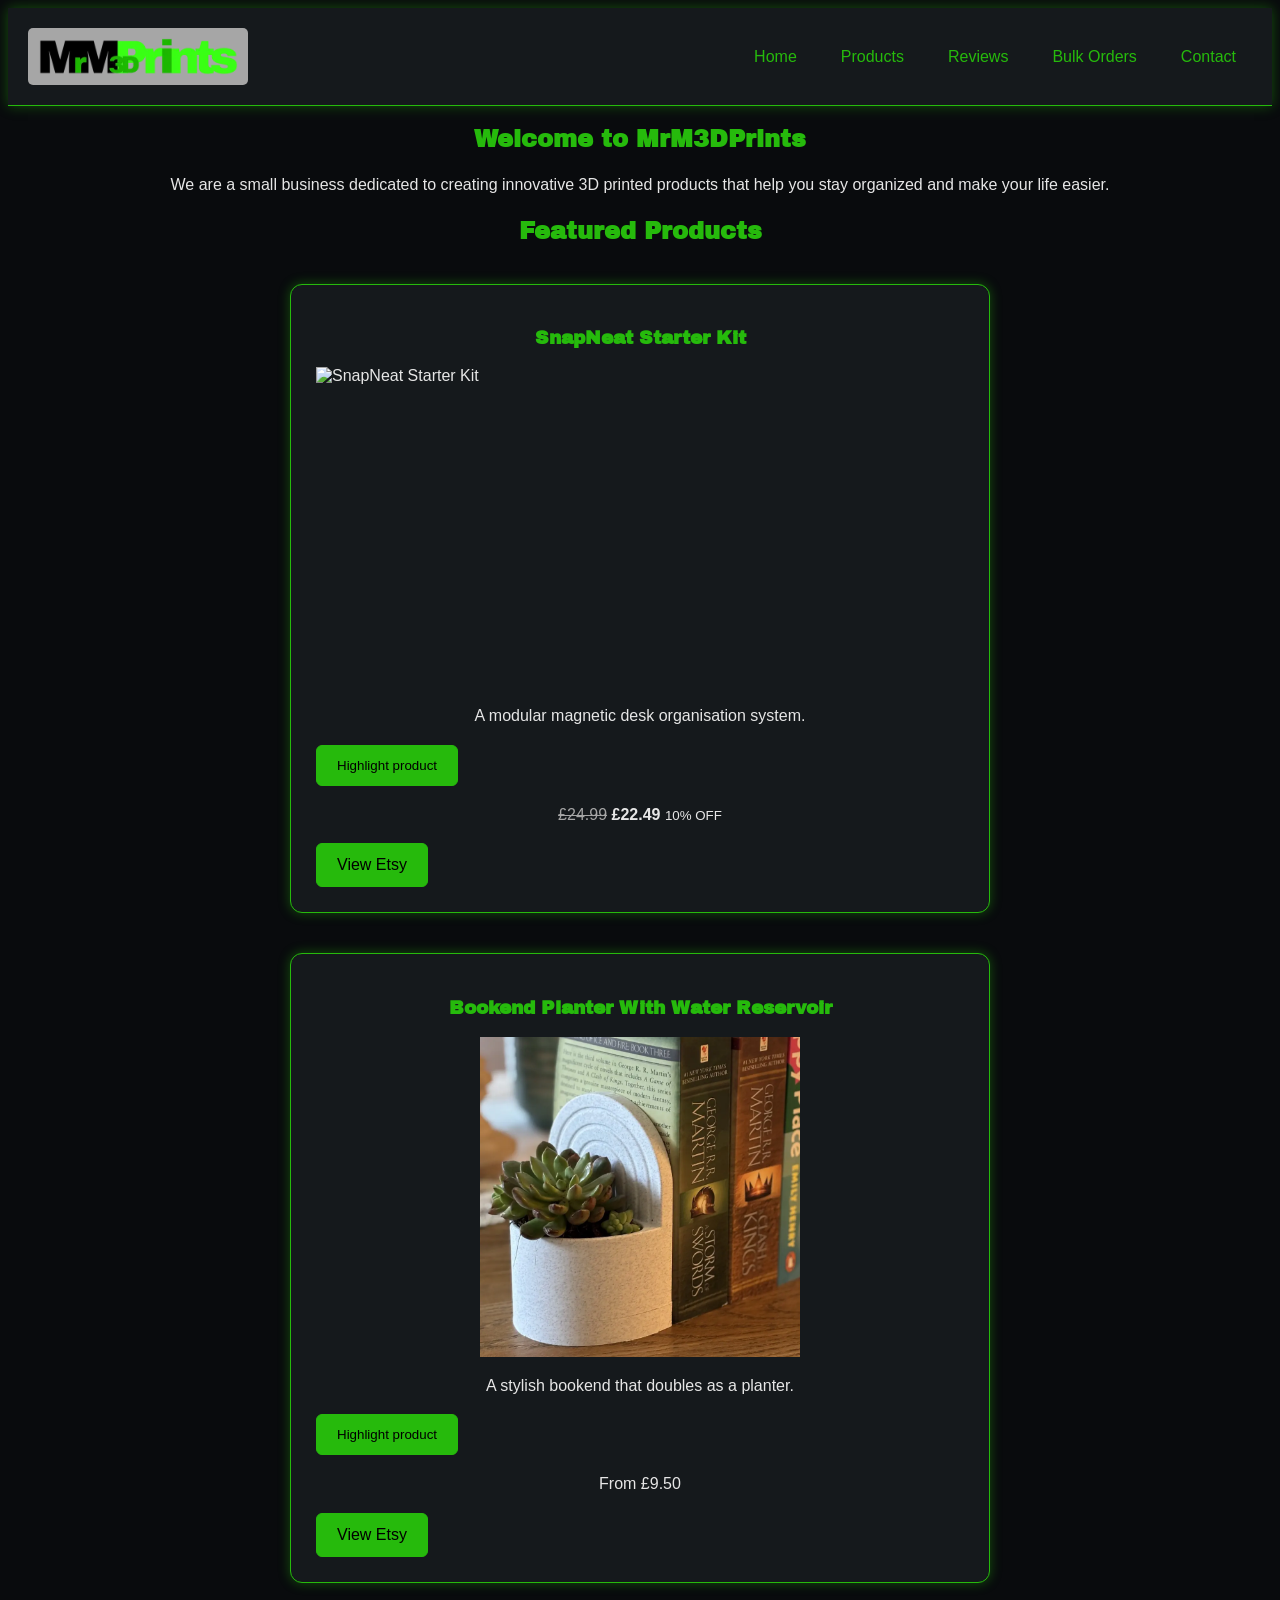
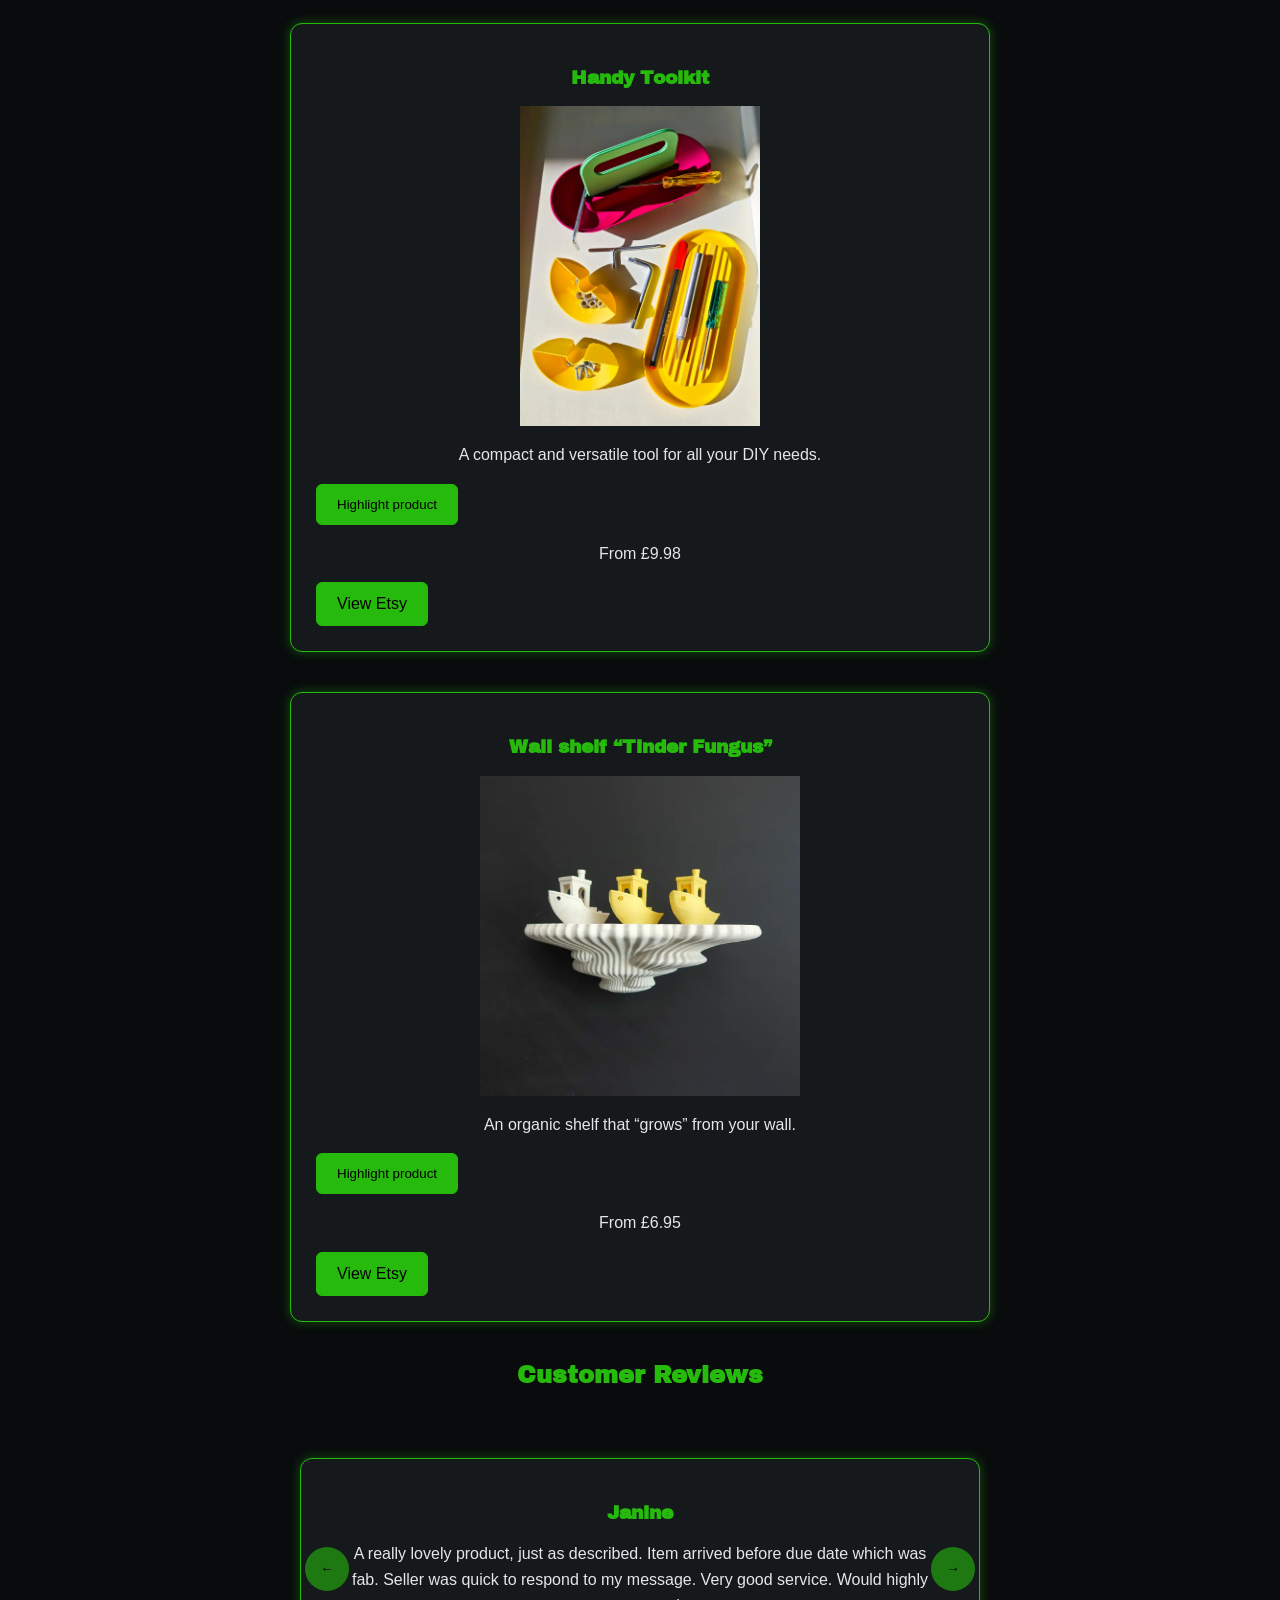
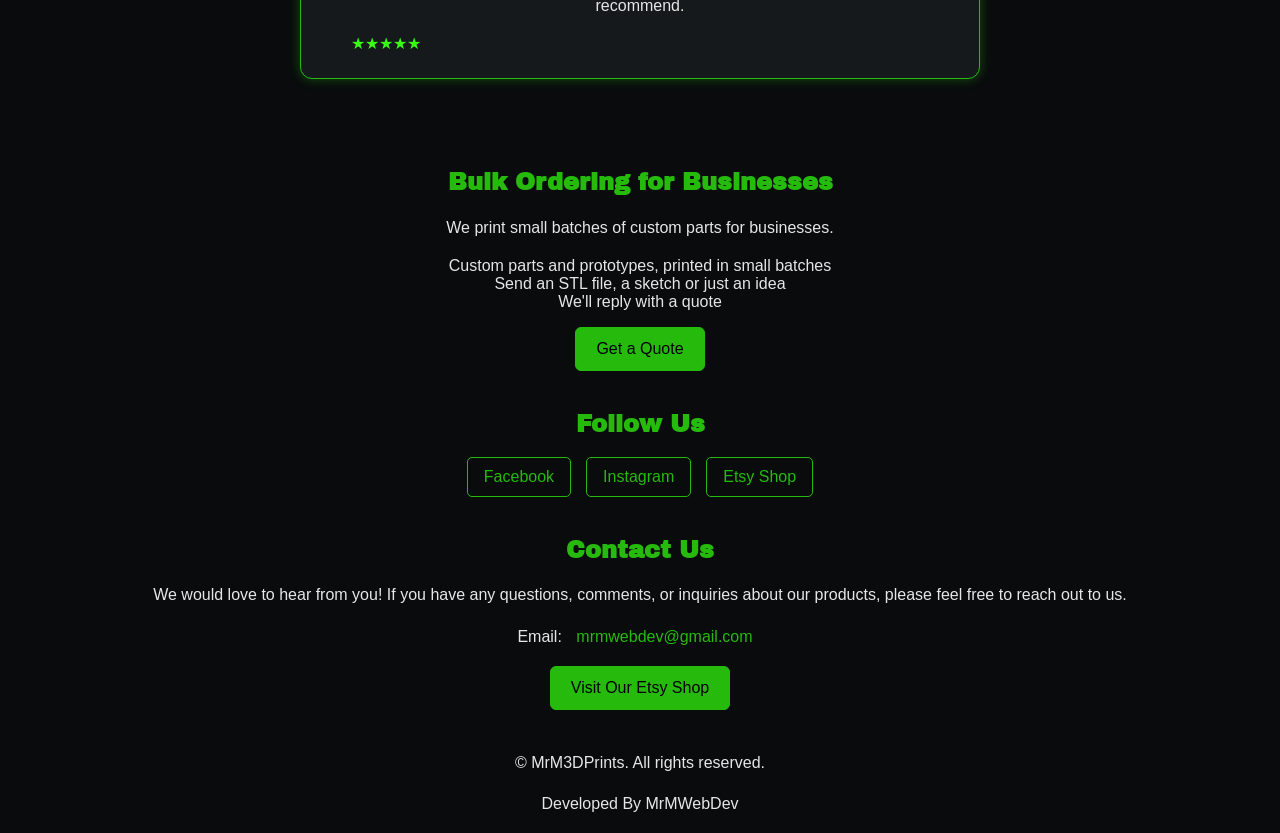
==== commit 816a4334: "added reviews carousel" ====
--- a/lesson-01/index.html
+++ b/lesson-01/index.html
@@ -22,7 +22,7 @@
     <header>
         <div class="logo-bg">
             <picture>
-                <source media="(max-width: 600px)" srcset="images/mrm3dprints.webp" />
+                <source media="(max-width: 810px)" srcset="images/mrm3dprints.webp" />
                 <img class="nav-img" src="images/mrm3dprints-long.webp" alt="MrM3DPrints Logo" />
             </picture>
         </div>
@@ -57,8 +57,15 @@
 
         <section id="reviews">
             <h2>Customer Reviews</h2>
-            <div id="review-list">
-                <!-- Reviews will be dynamically inserted here -->
+
+            <div class="carousel">
+                <button class="carousel-btn" id="prev-review" type="button" aria-label="Previous review">←</button>
+
+                <div id="review-list">
+                    <!-- Reviews will be dynamically inserted here -->
+                </div>
+
+                <button class="carousel-btn" id="next-review" type="button" aria-label="Next review">→</button>
 
             </div>
         </section>
--- a/lesson-01/css/style.css
+++ b/lesson-01/css/style.css
@@ -9,6 +9,7 @@
     --muted-color: #a6a6a6;
     --text-color: #e6e6e6;
     --text-on-green: #000000;
+    --btn-bg-color: rgba(38, 186, 12, 0.6);
 }
 
 html {
@@ -66,6 +67,7 @@
 header a {
     text-decoration: none;
     padding: 10px 16px;
+    white-space: nowrap;
     border-radius: 5px;
     color: var(--primary-color);
     transition:
@@ -99,7 +101,8 @@
 .neon-button:focus-visible,
 nav a:focus-visible,
 .social-links a:focus-visible,
-.email:focus-visible {
+.email:focus-visible,
+.carousel-btn:focus-visible {
     outline: 2px solid var(--text-color);
     outline-offset: 4px;
 }
@@ -158,16 +161,55 @@
     box-shadow: 0 0 20px var(--bright-color);
 }
 
+#review-list {
+    display: flex;
+
+    padding: 10px;
+    overflow-x: auto;
+    gap: 20px;
+    scroll-snap-type: x mandatory;
+
+}
+
 .review-card {
     box-sizing: border-box;
-    width: 90%;
-    max-width: 700px;
+    flex: 0 0 100%;
     margin: 40px auto;
-    padding: 25px;
+    padding: 25px 50px;
     border-radius: 12px;
     background-color: var(--secondary-color);
     border: 1px solid var(--primary-color);
     box-shadow: 0 0 12px var(--glow-color);
+    scroll-snap-align: center;
+}
+
+.carousel {
+    position: relative;
+    max-width: 700px;
+    margin: 0 auto;
+
+}
+
+.carousel-btn {
+    position: absolute;
+    z-index: 1;
+    top: 50%;
+    transform: translateY(-50%);
+    width: 44px;
+    height: 44px;
+    border: none;
+    border-radius: 50%;
+    background-color: var(--btn-bg-color);
+    color: var(--text-on-green);
+    cursor: pointer;
+}
+
+#prev-review {
+    left: 15px;
+}
+
+#next-review {
+    right: 15px;
 }
 
 .stars {
@@ -232,7 +274,7 @@
 
 }
 
-@media (max-width: 600px) {
+@media (max-width: 810px) {
     header {
         flex-wrap: wrap;
         align-items: center;
